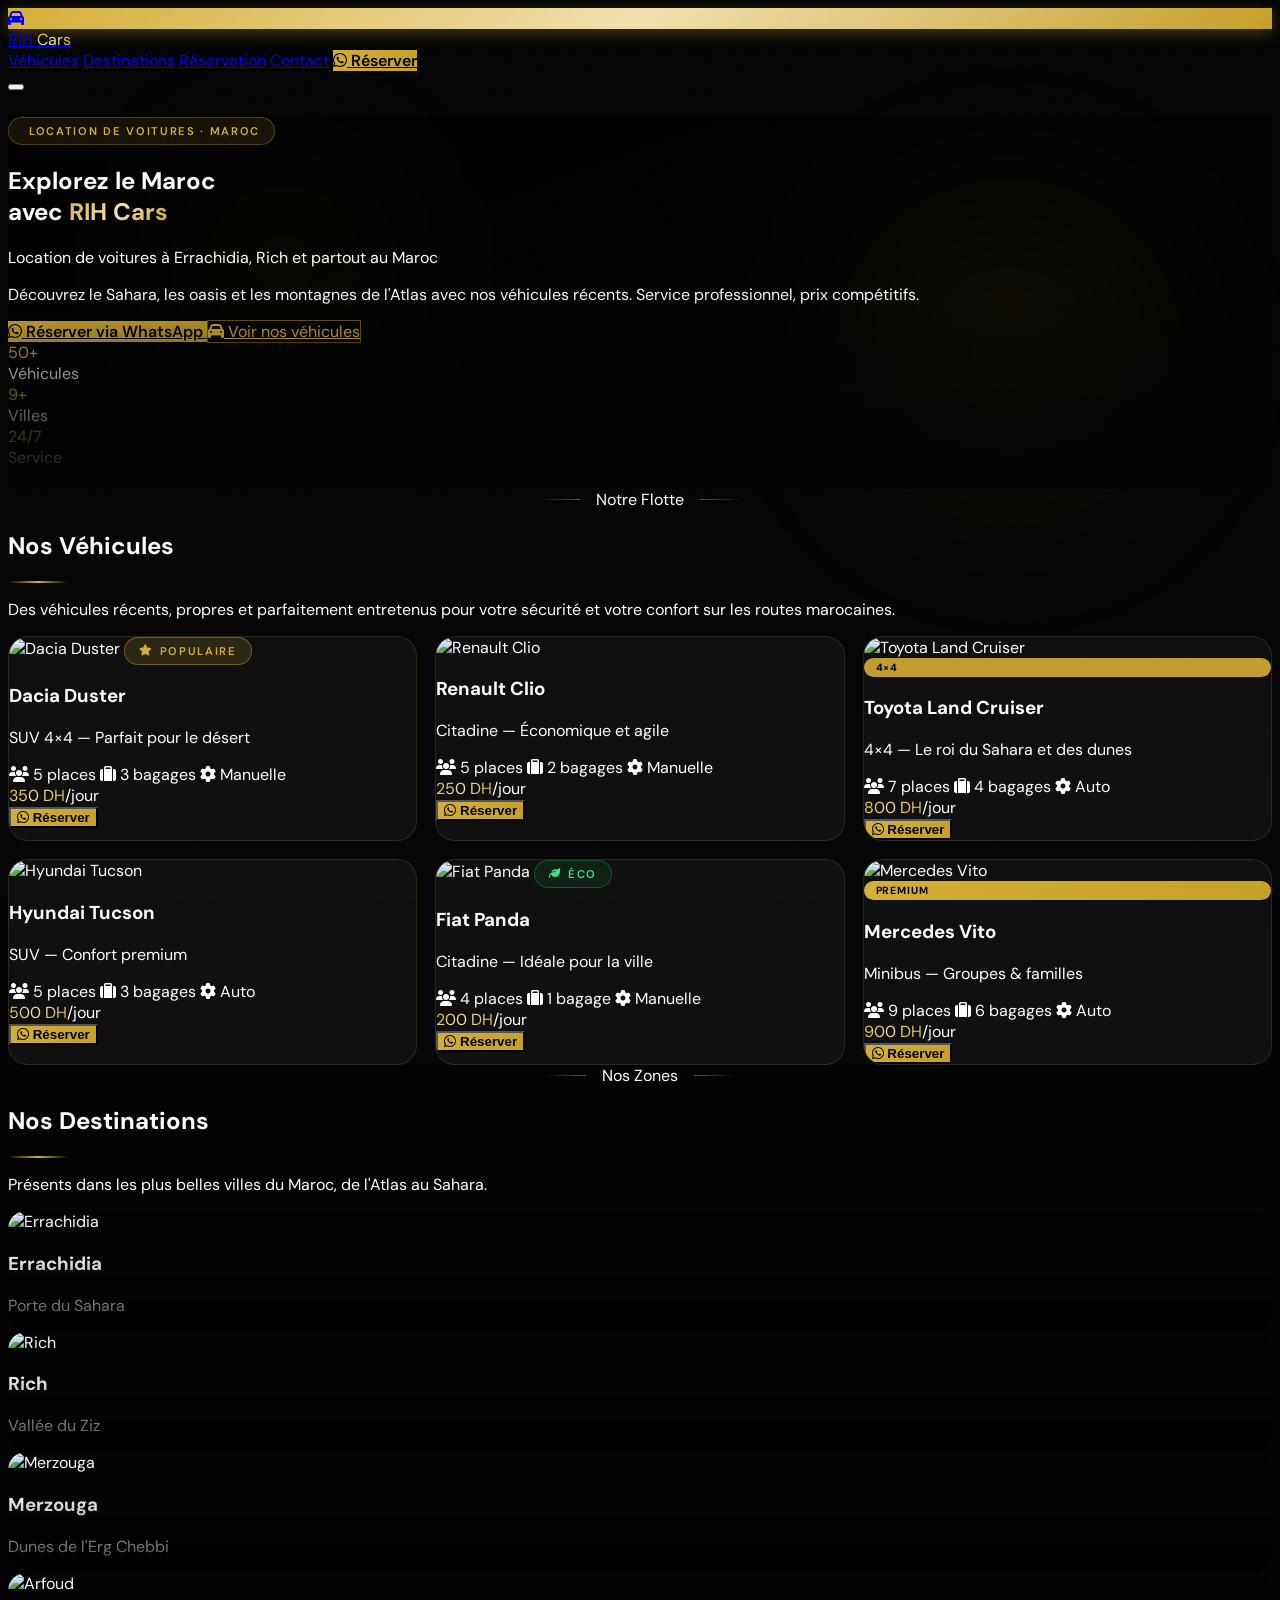
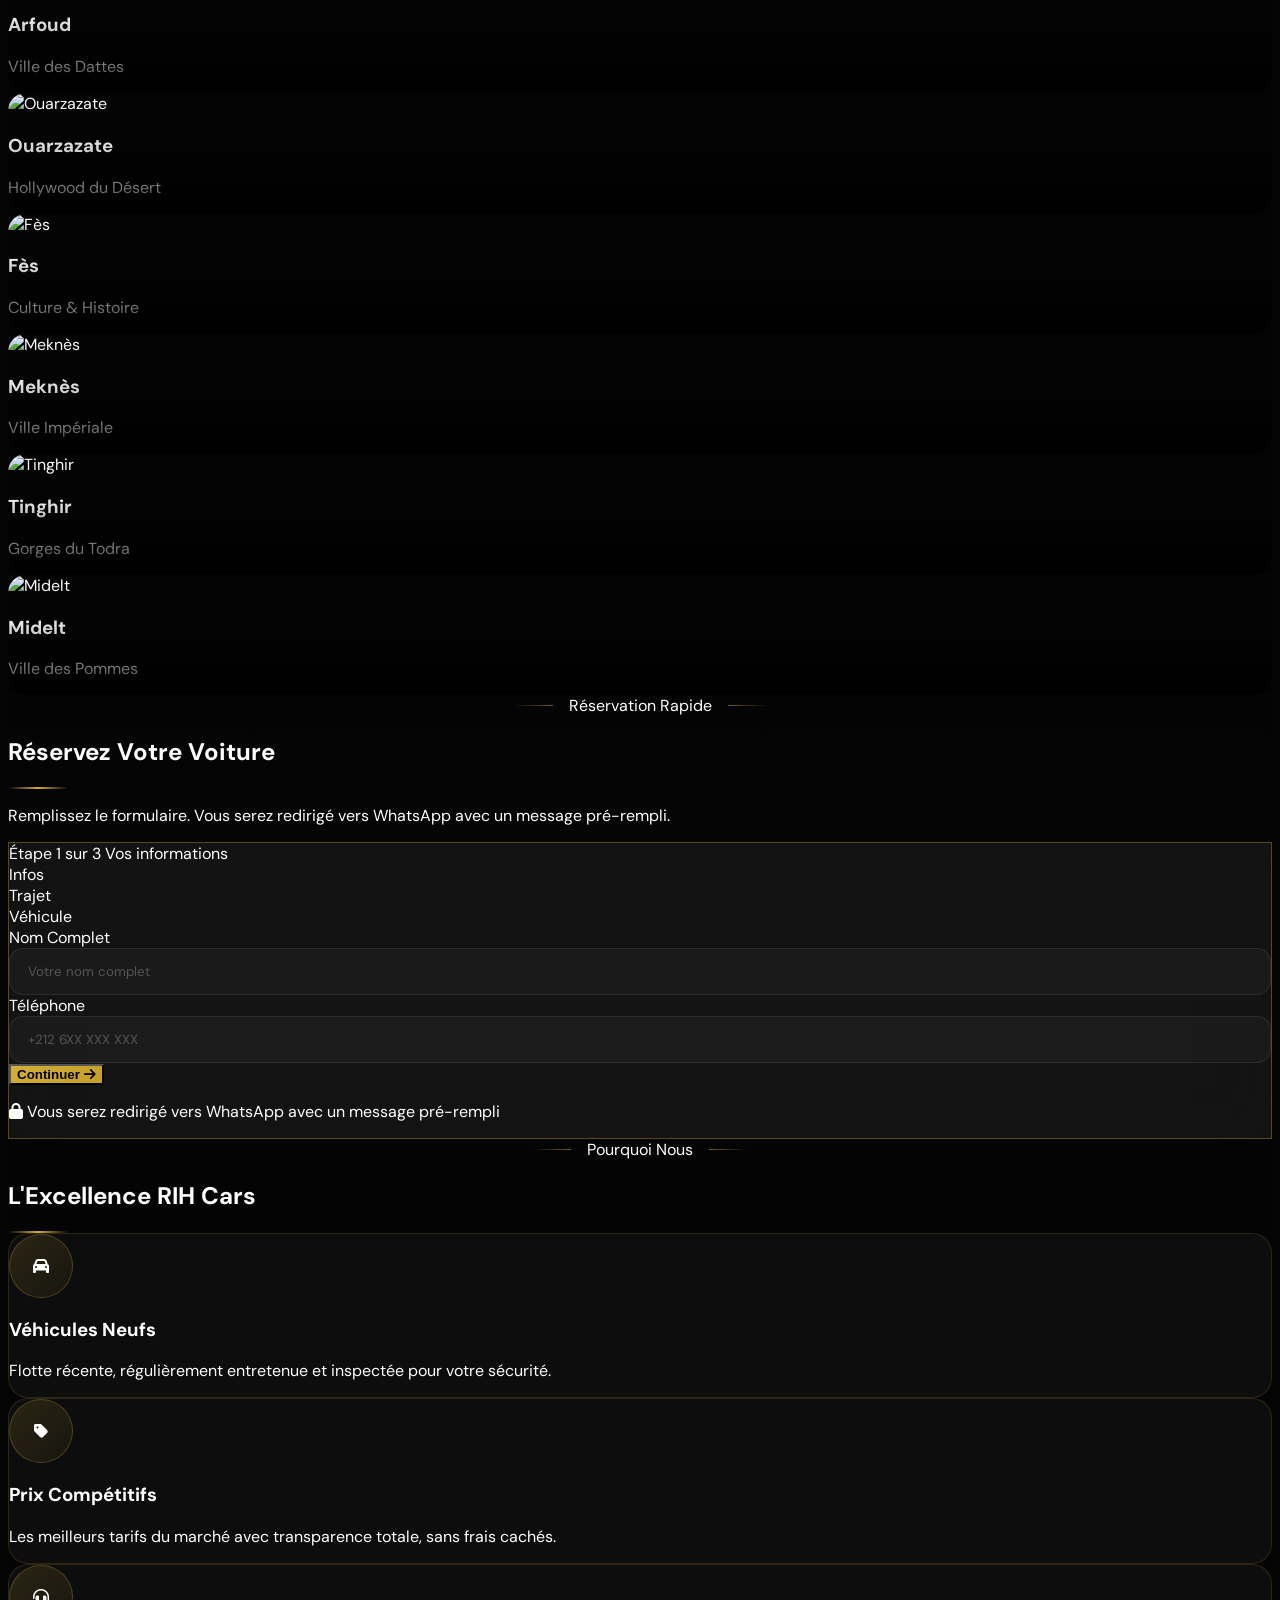
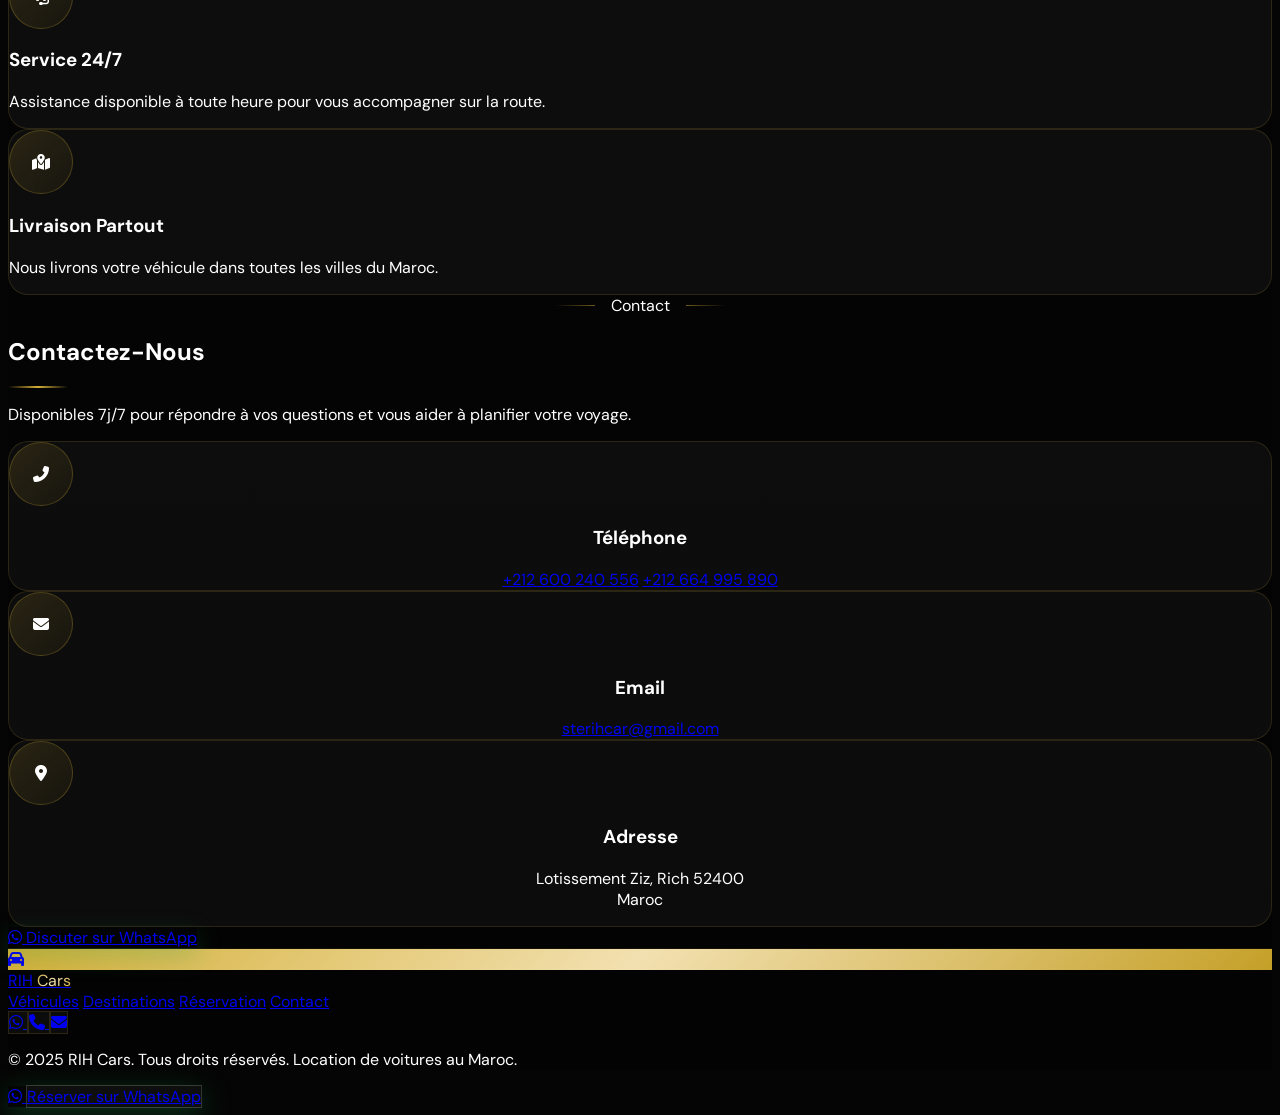
==== index.html @ 46985253 "Add files via upload" ====
<!DOCTYPE html>
<html lang="fr">
<head>
    <meta charset="UTF-8">
    <meta name="viewport" content="width=device-width, initial-scale=1.0">
    <title>RIH Cars — Location de Voitures au Maroc</title>
    <meta name="description" content="Location de voitures à Errachidia, Rich et partout au Maroc. RIH Cars vous propose des véhicules de qualité pour explorer le Maroc.">
    <script src="https://cdn.tailwindcss.com"></script>
    <link rel="preconnect" href="https://fonts.googleapis.com">
    <link rel="preconnect" href="https://fonts.gstatic.com" crossorigin>
    <link href="https://fonts.googleapis.com/css2?family=Cormorant+Garamond:ital,wght@0,400;0,500;0,600;0,700;1,400&family=DM+Sans:wght@300;400;500;600&display=swap" rel="stylesheet">
    <link rel="stylesheet" href="https://cdnjs.cloudflare.com/ajax/libs/font-awesome/6.5.1/css/all.min.css">
    <script>
        tailwind.config = {
            theme: {
                extend: {
                    colors: {
                        gold: {
                            50: '#fdf9f0', 100: '#f9f0d8', 200: '#f2e0b0',
                            300: '#e8cc80', 400: '#d4af37', 500: '#c5a028',
                            600: '#a6821f', 700: '#85631a', 800: '#6e4f1a', 900: '#5c4119',
                        }
                    },
                    fontFamily: {
                        serif: ['Cormorant Garamond', 'serif'],
                        sans: ['DM Sans', 'sans-serif'],
                    }
                }
            }
        }
    </script>
    <style>
        :root {
            --gold: #d4af37;
            --gold-light: #f2e0b0;
            --gold-dark: #a6821f;
            --surface-glass: rgba(255,255,255,0.04);
            --surface-glass-hover: rgba(255,255,255,0.07);
            --border-glass: rgba(212,175,55,0.15);
            --border-glass-strong: rgba(212,175,55,0.35);
        }

        * { box-sizing: border-box; }
        html { scroll-behavior: smooth; }
        body { font-family: 'DM Sans', sans-serif; background: #050505; color: white; overflow-x: hidden; }

        /* ── SCROLLBAR ── */
        ::-webkit-scrollbar { width: 6px; }
        ::-webkit-scrollbar-track { background: #080808; }
        ::-webkit-scrollbar-thumb { background: linear-gradient(var(--gold), var(--gold-dark)); border-radius: 3px; }

        /* ── NOISE TEXTURE ── */
        body::before {
            content: '';
            position: fixed;
            inset: 0;
            background-image: url("data:image/svg+xml,%3Csvg viewBox='0 0 200 200' xmlns='http://www.w3.org/2000/svg'%3E%3Cfilter id='noise'%3E%3CfeTurbulence type='fractalNoise' baseFrequency='0.85' numOctaves='4' stitchTiles='stitch'/%3E%3C/filter%3E%3Crect width='100%25' height='100%25' filter='url(%23noise)' opacity='0.035'/%3E%3C/svg%3E");
            background-size: 200px 200px;
            pointer-events: none;
            z-index: 0;
            opacity: 0.4;
        }

        /* ── GLASSMORPHISM ── */
        .glass {
            background: var(--surface-glass);
            backdrop-filter: blur(20px);
            -webkit-backdrop-filter: blur(20px);
            border: 1px solid var(--border-glass);
        }
        .glass-strong {
            background: rgba(255,255,255,0.06);
            backdrop-filter: blur(30px);
            -webkit-backdrop-filter: blur(30px);
            border: 1px solid var(--border-glass-strong);
        }

        /* ── GOLD UTILS ── */
        .gold-gradient { background: linear-gradient(135deg, #d4af37 0%, #f2e0b0 50%, #c5a028 100%); }
        .gold-text {
            background: linear-gradient(135deg, #d4af37 0%, #f2e0b0 50%, #c5a028 100%);
            -webkit-background-clip: text; -webkit-text-fill-color: transparent; background-clip: text;
        }
        .divider-gold { height: 2px; width: 60px; background: linear-gradient(90deg, transparent, #d4af37, transparent); border-radius: 2px; }

        /* ── NAVBAR ── */
        #navbar { transition: all 0.4s ease; }
        #navbar.scrolled {
            background: rgba(5,5,5,0.92);
            backdrop-filter: blur(24px);
            -webkit-backdrop-filter: blur(24px);
            border-bottom: 1px solid var(--border-glass);
            box-shadow: 0 8px 32px rgba(0,0,0,0.4);
        }

        /* ── HERO ── */
        .hero-bg {
            background: linear-gradient(160deg, rgba(0,0,0,0.85) 0%, rgba(0,0,0,0.5) 60%, rgba(0,0,0,0.75) 100%),
                        url('https://images.unsplash.com/photo-1542401886-65d6c61db217?w=1920&q=80') center/cover no-repeat;
            position: relative;
        }
        .hero-bg::after {
            content: '';
            position: absolute;
            bottom: 0; left: 0; right: 0;
            height: 200px;
            background: linear-gradient(to top, #050505, transparent);
        }

        /* Animated gold orb */
        .orb {
            position: absolute;
            border-radius: 50%;
            filter: blur(80px);
            pointer-events: none;
            animation: orbFloat 8s ease-in-out infinite;
        }
        .orb-1 { width: 400px; height: 400px; background: radial-gradient(circle, rgba(212,175,55,0.12) 0%, transparent 70%); top: 10%; right: 5%; }
        .orb-2 { width: 300px; height: 300px; background: radial-gradient(circle, rgba(212,175,55,0.07) 0%, transparent 70%); bottom: 20%; left: 10%; animation-delay: -4s; }
        @keyframes orbFloat {
            0%,100% { transform: translateY(0) scale(1); }
            50% { transform: translateY(-30px) scale(1.05); }
        }

        /* ── BADGE PILL ── */
        .badge {
            display: inline-flex; align-items: center; gap: 6px;
            background: rgba(212,175,55,0.1);
            border: 1px solid rgba(212,175,55,0.3);
            color: #d4af37;
            padding: 6px 14px; border-radius: 100px;
            font-size: 0.7rem; font-weight: 600; letter-spacing: 0.15em; text-transform: uppercase;
        }

        /* ── COUNTER ── */
        .stat-number { font-variant-numeric: tabular-nums; }

        /* ── VEHICLE CARDS ── */
        .vehicle-card {
            background: var(--surface-glass);
            border: 1px solid var(--border-glass);
            border-radius: 20px;
            overflow: hidden;
            transition: all 0.45s cubic-bezier(0.34, 1.56, 0.64, 1);
            cursor: pointer;
            position: relative;
        }
        .vehicle-card::before {
            content: '';
            position: absolute; inset: 0;
            background: linear-gradient(135deg, rgba(212,175,55,0.06) 0%, transparent 60%);
            opacity: 0;
            transition: opacity 0.4s ease;
            z-index: 1;
            pointer-events: none;
        }
        .vehicle-card:hover { transform: translateY(-10px) scale(1.01); border-color: rgba(212,175,55,0.4); box-shadow: 0 30px 60px rgba(0,0,0,0.5), 0 0 0 1px rgba(212,175,55,0.1), inset 0 1px 0 rgba(255,255,255,0.06); }
        .vehicle-card:hover::before { opacity: 1; }
        .vehicle-card:hover .card-img { transform: scale(1.08); }

        .card-img { transition: transform 0.6s cubic-bezier(0.4, 0, 0.2, 1); width: 100%; height: 100%; object-fit: cover; }

        /* Image overlay info */
        .card-overlay {
            position: absolute; inset: 0;
            background: linear-gradient(to top, rgba(0,0,0,0.9) 0%, rgba(0,0,0,0.3) 50%, transparent 100%);
            opacity: 0;
            transition: opacity 0.4s ease;
            display: flex; align-items: flex-end; padding: 20px;
        }
        .vehicle-card:hover .card-overlay { opacity: 1; }

        /* ── BTN GOLD ── */
        .btn-gold {
            background: linear-gradient(135deg, #d4af37 0%, #c5a028 100%);
            color: black; font-weight: 600;
            transition: all 0.3s cubic-bezier(0.34, 1.56, 0.64, 1);
            position: relative; overflow: hidden;
        }
        .btn-gold::after {
            content: '';
            position: absolute; inset: 0;
            background: linear-gradient(135deg, rgba(255,255,255,0.3) 0%, transparent 50%);
            opacity: 0; transition: opacity 0.3s ease;
        }
        .btn-gold:hover { transform: translateY(-2px); box-shadow: 0 12px 30px rgba(212,175,55,0.35); }
        .btn-gold:hover::after { opacity: 1; }
        .btn-gold:active { transform: translateY(0) scale(0.98); }

        .btn-outline {
            border: 1.5px solid rgba(212,175,55,0.5);
            color: #d4af37;
            transition: all 0.3s ease;
            position: relative; overflow: hidden;
        }
        .btn-outline::before {
            content: ''; position: absolute; inset: 0;
            background: linear-gradient(135deg, rgba(212,175,55,0.1), transparent);
            opacity: 0; transition: opacity 0.3s ease;
        }
        .btn-outline:hover { border-color: #d4af37; color: white; box-shadow: 0 0 20px rgba(212,175,55,0.15); }
        .btn-outline:hover::before { opacity: 1; }

        /* ── LOCATIONS ── */
        .location-card { position: relative; overflow: hidden; border-radius: 18px; cursor: pointer; }
        .location-card img { transition: transform 0.6s ease; width: 100%; height: 100%; object-fit: cover; }
        .location-card:hover img { transform: scale(1.12); }
        .location-overlay {
            position: absolute; inset: 0;
            background: linear-gradient(to top, rgba(0,0,0,0.8) 0%, rgba(0,0,0,0.1) 60%, transparent 100%);
            transition: all 0.4s ease;
        }
        .location-card:hover .location-overlay {
            background: linear-gradient(to top, rgba(0,0,0,0.85) 0%, rgba(0,0,0,0.3) 60%, rgba(212,175,55,0.05) 100%);
        }
        .location-badge {
            position: absolute; top: 12px; right: 12px;
            background: rgba(5,5,5,0.7); backdrop-filter: blur(10px);
            border: 1px solid rgba(212,175,55,0.3);
            border-radius: 100px; padding: 4px 12px;
            font-size: 0.7rem; color: #d4af37; font-weight: 600; letter-spacing: 0.08em;
            opacity: 0; transform: translateY(-5px); transition: all 0.35s ease;
        }
        .location-card:hover .location-badge { opacity: 1; transform: translateY(0); }

        /* ── FORM INPUTS ── */
        .input-field {
            background: rgba(255,255,255,0.03);
            border: 1.5px solid rgba(255,255,255,0.08);
            border-radius: 14px;
            color: white;
            padding: 14px 18px;
            width: 100%;
            transition: all 0.3s ease;
            font-family: 'DM Sans', sans-serif;
        }
        .input-field::placeholder { color: rgba(255,255,255,0.25); }
        .input-field:focus {
            outline: none;
            border-color: rgba(212,175,55,0.6);
            background: rgba(212,175,55,0.04);
            box-shadow: 0 0 0 4px rgba(212,175,55,0.08), inset 0 1px 0 rgba(255,255,255,0.04);
        }
        .input-field:valid:not(:placeholder-shown) { border-color: rgba(212,175,55,0.3); }

        /* ── STEP FORM ── */
        .step { display: none; }
        .step.active { display: block; animation: stepIn 0.4s ease; }
        @keyframes stepIn { from { opacity: 0; transform: translateX(20px); } to { opacity: 1; transform: translateX(0); } }

        .step-dot { width: 10px; height: 10px; border-radius: 50%; background: rgba(255,255,255,0.15); transition: all 0.4s ease; }
        .step-dot.active { background: #d4af37; box-shadow: 0 0 12px rgba(212,175,55,0.5); transform: scale(1.3); }
        .step-dot.done { background: rgba(212,175,55,0.5); }

        .progress-bar-fill { background: linear-gradient(90deg, #d4af37, #f2e0b0); transition: width 0.5s cubic-bezier(0.4, 0, 0.2, 1); }

        /* ── WHY US CARDS ── */
        .why-card {
            background: var(--surface-glass);
            border: 1px solid var(--border-glass);
            border-radius: 20px;
            transition: all 0.4s ease;
            position: relative; overflow: hidden;
        }
        .why-card::before {
            content: '';
            position: absolute; top: 0; left: 0; right: 0; height: 1px;
            background: linear-gradient(90deg, transparent, rgba(212,175,55,0.4), transparent);
            opacity: 0; transition: opacity 0.4s ease;
        }
        .why-card:hover { border-color: rgba(212,175,55,0.3); transform: translateY(-5px); box-shadow: 0 20px 40px rgba(0,0,0,0.3); }
        .why-card:hover::before { opacity: 1; }

        .icon-ring {
            width: 64px; height: 64px; border-radius: 50%;
            background: linear-gradient(135deg, rgba(212,175,55,0.15), rgba(212,175,55,0.05));
            border: 1px solid rgba(212,175,55,0.25);
            display: flex; align-items: center; justify-content: center;
            transition: all 0.4s ease;
        }
        .why-card:hover .icon-ring { background: linear-gradient(135deg, #d4af37, #c5a028); border-color: transparent; }
        .why-card:hover .icon-ring i { color: black; }

        /* ── CONTACT CARDS ── */
        .contact-card {
            background: var(--surface-glass);
            border: 1px solid var(--border-glass);
            border-radius: 20px;
            text-align: center;
            transition: all 0.4s cubic-bezier(0.34, 1.56, 0.64, 1);
        }
        .contact-card:hover { transform: translateY(-8px); border-color: rgba(212,175,55,0.4); box-shadow: 0 24px 48px rgba(0,0,0,0.4); }

        /* ── ANIMATIONS ── */
        .fade-up { opacity: 0; transform: translateY(40px); transition: all 0.7s cubic-bezier(0.4, 0, 0.2, 1); }
        .fade-up.visible { opacity: 1; transform: translateY(0); }
        .fade-left { opacity: 0; transform: translateX(-40px); transition: all 0.7s cubic-bezier(0.4, 0, 0.2, 1); }
        .fade-left.visible { opacity: 1; transform: translateX(0); }
        .fade-right { opacity: 0; transform: translateX(40px); transition: all 0.7s cubic-bezier(0.4, 0, 0.2, 1); }
        .fade-right.visible { opacity: 1; transform: translateX(0); }

        /* ── MOBILE MENU ── */
        #mobile-menu { transform: translateY(-10px); opacity: 0; transition: all 0.3s ease; pointer-events: none; }
        #mobile-menu.open { transform: translateY(0); opacity: 1; pointer-events: all; }

        /* ── FLOATING WA ── */
        .floating-wa { animation: float 4s ease-in-out infinite; }
        @keyframes float { 0%,100% { transform: translateY(0); } 50% { transform: translateY(-8px); } }

        /* ── TOAST ── */
        #toast {
            position: fixed; bottom: 100px; right: 24px; z-index: 200;
            background: rgba(5,5,5,0.95); backdrop-filter: blur(20px);
            border: 1px solid rgba(212,175,55,0.4); border-radius: 14px;
            padding: 16px 20px; display: flex; align-items: center; gap-12px;
            transform: translateX(120%); transition: transform 0.4s cubic-bezier(0.34,1.56,0.64,1);
            gap: 12px;
        }
        #toast.show { transform: translateX(0); }

        /* ── SECTION LABEL ── */
        .section-label {
            display: flex; align-items: center; justify-content: center; gap: 16px;
            margin-bottom: 16px;
        }
        .section-label::before, .section-label::after {
            content: ''; flex: 0 0 40px; height: 1px;
            background: linear-gradient(90deg, transparent, rgba(212,175,55,0.5));
        }
        .section-label::after { background: linear-gradient(90deg, rgba(212,175,55,0.5), transparent); }

        /* ── BENTO GRID for vehicles ── */
        .bento-grid {
            display: grid;
            grid-template-columns: repeat(3, 1fr);
            grid-template-rows: auto auto;
            gap: 18px;
        }
        .bento-featured { grid-column: span 1; grid-row: span 1; }
        @media (max-width: 1024px) { .bento-grid { grid-template-columns: repeat(2, 1fr); } }
        @media (max-width: 640px) { .bento-grid { grid-template-columns: 1fr; } }

        /* ── HOVER RIPPLE ── */
        .ripple {
            position: absolute; border-radius: 50%;
            background: rgba(212,175,55,0.2);
            transform: scale(0); animation: rippleAnim 0.6s ease-out;
            pointer-events: none;
        }
        @keyframes rippleAnim { to { transform: scale(4); opacity: 0; } }

        /* ── FOOTER ── */
        footer { background: #030303; border-top: 1px solid rgba(212,175,55,0.08); }

        select option { background: #111; color: white; }

        /* Success check animation */
        @keyframes checkDraw {
            from { stroke-dashoffset: 100; }
            to { stroke-dashoffset: 0; }
        }
        .check-animated { stroke-dasharray: 100; animation: checkDraw 0.5s ease forwards 0.2s; }
    </style>
</head>
<body>

<!-- ══════════════════ NAVBAR ══════════════════ -->
<nav id="navbar" class="fixed top-0 left-0 right-0 z-50">
    <div class="max-w-7xl mx-auto px-4 sm:px-6 lg:px-8">
        <div class="flex items-center justify-between h-20">

            <!-- Logo -->
            <a href="#" class="flex items-center gap-3 group">
                <div class="w-9 h-9 rounded-full gold-gradient flex items-center justify-center shadow-lg" style="box-shadow:0 4px 15px rgba(212,175,55,0.3)">
                    <i class="fas fa-car text-black text-sm"></i>
                </div>
                <span class="font-serif text-2xl font-bold tracking-wide">
                    RIH <span class="gold-text">Cars</span>
                </span>
            </a>

            <!-- Desktop Nav -->
            <div class="hidden md:flex items-center gap-8">
                <a href="#vehicules" class="text-gray-400 hover:text-white transition-colors text-sm font-medium tracking-wide uppercase">Véhicules</a>
                <a href="#locations" class="text-gray-400 hover:text-white transition-colors text-sm font-medium tracking-wide uppercase">Destinations</a>
                <a href="#reservation" class="text-gray-400 hover:text-white transition-colors text-sm font-medium tracking-wide uppercase">Réservation</a>
                <a href="#contact" class="text-gray-400 hover:text-white transition-colors text-sm font-medium tracking-wide uppercase">Contact</a>
                <a href="#reservation" class="btn-gold px-6 py-2.5 rounded-full text-sm tracking-wide flex items-center gap-2">
                    <i class="fab fa-whatsapp"></i> Réserver
                </a>
            </div>

            <!-- Mobile toggle -->
            <button id="mobile-menu-btn" class="md:hidden w-10 h-10 flex flex-col items-center justify-center gap-1.5" aria-label="Menu">
                <span class="hamburger-line w-6 h-0.5 bg-white transition-all duration-300 origin-center"></span>
                <span class="hamburger-line w-5 h-0.5 bg-white transition-all duration-300"></span>
                <span class="hamburger-line w-6 h-0.5 bg-white transition-all duration-300 origin-center"></span>
            </button>
        </div>
    </div>

    <!-- Mobile Menu -->
    <div id="mobile-menu" class="md:hidden glass border-t border-gold-900/20">
        <div class="px-6 py-6 space-y-1">
            <a href="#vehicules" class="block py-3 text-gray-300 hover:text-gold-400 transition-colors text-lg border-b border-white/5">Véhicules</a>
            <a href="#locations" class="block py-3 text-gray-300 hover:text-gold-400 transition-colors text-lg border-b border-white/5">Destinations</a>
            <a href="#reservation" class="block py-3 text-gray-300 hover:text-gold-400 transition-colors text-lg border-b border-white/5">Réservation</a>
            <a href="#contact" class="block py-3 text-gray-300 hover:text-gold-400 transition-colors text-lg">Contact</a>
            <a href="#reservation" class="block mt-4 btn-gold text-black text-center px-6 py-3.5 rounded-full font-semibold">
                <i class="fab fa-whatsapp mr-2"></i>Réserver Maintenant
            </a>
        </div>
    </div>
</nav>

<!-- ══════════════════ HERO ══════════════════ -->
<section class="hero-bg min-h-screen flex items-center relative overflow-hidden">
    <div class="orb orb-1"></div>
    <div class="orb orb-2"></div>

    <div class="relative z-10 max-w-7xl mx-auto px-4 sm:px-6 lg:px-8 py-36 w-full">
        <div class="max-w-3xl">
            <div class="fade-up" style="transition-delay:0.1s">
                <div class="badge mb-8">
                    <span class="w-1.5 h-1.5 rounded-full bg-gold-400 animate-pulse"></span>
                    Location de Voitures · Maroc
                </div>

                <h1 class="font-serif text-5xl sm:text-6xl lg:text-7xl font-bold leading-[1.1] mb-6">
                    Explorez le Maroc<br>avec <span class="gold-text">RIH Cars</span>
                </h1>

                <p class="text-xl text-gray-300 mb-4 font-light leading-relaxed">
                    Location de voitures à Errachidia, Rich et partout au Maroc
                </p>
                <p class="text-gray-500 mb-10 max-w-xl leading-relaxed text-sm">
                    Découvrez le Sahara, les oasis et les montagnes de l'Atlas avec nos véhicules récents. Service professionnel, prix compétitifs.
                </p>

                <div class="flex flex-col sm:flex-row gap-4">
                    <a href="#reservation" class="btn-gold px-8 py-4 rounded-full font-bold text-lg text-center inline-flex items-center justify-center gap-3">
                        <i class="fab fa-whatsapp text-xl"></i>
                        Réserver via WhatsApp
                    </a>
                    <a href="#vehicules" class="btn-outline px-8 py-4 rounded-full font-semibold text-lg text-center inline-flex items-center justify-center gap-2">
                        <i class="fas fa-car text-sm"></i>
                        Voir nos véhicules
                    </a>
                </div>
            </div>

            <!-- Stats -->
            <div class="mt-20 flex items-center gap-10 sm:gap-16 fade-up" style="transition-delay:0.35s">
                <div>
                    <div class="font-serif text-4xl font-bold gold-text stat-number" data-target="50">0</div>
                    <div class="text-gray-500 text-xs uppercase tracking-wider mt-1">Véhicules</div>
                </div>
                <div class="w-px h-10 bg-white/10"></div>
                <div>
                    <div class="font-serif text-4xl font-bold gold-text stat-number" data-target="9">0</div>
                    <div class="text-gray-500 text-xs uppercase tracking-wider mt-1">Villes</div>
                </div>
                <div class="w-px h-10 bg-white/10"></div>
                <div>
                    <div class="font-serif text-4xl font-bold gold-text">24/7</div>
                    <div class="text-gray-500 text-xs uppercase tracking-wider mt-1">Service</div>
                </div>
            </div>
        </div>
    </div>

    <!-- Scroll indicator -->
    <a href="#vehicules" class="absolute bottom-10 left-1/2 -translate-x-1/2 z-10 flex flex-col items-center gap-2 text-gray-500 hover:text-gold-400 transition-colors" style="animation: bounce 2s infinite">
        <span class="text-xs tracking-widest uppercase">Découvrir</span>
        <div class="w-px h-12 bg-gradient-to-b from-transparent via-gray-600 to-transparent"></div>
    </a>
    <style>@keyframes bounce{0%,100%{transform:translateX(-50%) translateY(0)}50%{transform:translateX(-50%) translateY(8px)}}</style>
</section>

<!-- ══════════════════ VEHICLES ══════════════════ -->
<section id="vehicules" class="py-28 relative" style="background: linear-gradient(to bottom, #050505, #070707)">
    <div class="max-w-7xl mx-auto px-4 sm:px-6 lg:px-8">

        <!-- Header -->
        <div class="text-center mb-16 fade-up">
            <div class="section-label">
                <span class="text-gold-400 uppercase tracking-[0.25em] text-xs font-semibold">Notre Flotte</span>
            </div>
            <h2 class="font-serif text-4xl sm:text-5xl font-bold mb-4">Nos Véhicules</h2>
            <div class="divider-gold mx-auto mb-5"></div>
            <p class="text-gray-500 max-w-2xl mx-auto text-sm leading-relaxed">Des véhicules récents, propres et parfaitement entretenus pour votre sécurité et votre confort sur les routes marocaines.</p>
        </div>

        <!-- Bento Grid -->
        <div class="bento-grid">
            <!-- Car 1 - Dacia Duster -->
            <div class="vehicle-card fade-up" style="transition-delay:0.05s">
                <div class="relative h-52 overflow-hidden">
                    <img src="https://images.unsplash.com/photo-1549317661-bd32c8ce0db2?w=600&q=80" alt="Dacia Duster" class="card-img">
                    <div class="absolute top-3 left-3 badge text-xs py-1 px-3" style="background:rgba(212,175,55,0.15);border-color:rgba(212,175,55,0.4)">
                        <i class="fas fa-star text-gold-400 text-xs"></i> Populaire
                    </div>
                    <div class="card-overlay">
                        <span class="text-xs text-gray-300 flex items-center gap-2"><i class="fas fa-mountain text-gold-400"></i> Idéal désert & pistes</span>
                    </div>
                </div>
                <div class="p-6 relative z-10">
                    <h3 class="font-serif text-xl font-bold mb-1">Dacia Duster</h3>
                    <p class="text-gray-500 text-xs mb-4">SUV 4×4 — Parfait pour le désert</p>
                    <div class="flex flex-wrap gap-3 text-xs text-gray-400 mb-5">
                        <span class="flex items-center gap-1.5"><i class="fas fa-users text-gold-400"></i> 5 places</span>
                        <span class="flex items-center gap-1.5"><i class="fas fa-suitcase text-gold-400"></i> 3 bagages</span>
                        <span class="flex items-center gap-1.5"><i class="fas fa-cog text-gold-400"></i> Manuelle</span>
                    </div>
                    <div class="flex items-center justify-between">
                        <div><span class="font-serif text-2xl font-bold gold-text">350 DH</span><span class="text-gray-600 text-xs">/jour</span></div>
                        <button onclick="selectCar('Dacia Duster');addRipple(this)" class="btn-gold px-4 py-2 rounded-full text-xs font-semibold relative overflow-hidden">
                            <i class="fab fa-whatsapp mr-1"></i> Réserver
                        </button>
                    </div>
                </div>
            </div>

            <!-- Car 2 - Renault Clio -->
            <div class="vehicle-card fade-up" style="transition-delay:0.1s">
                <div class="relative h-52 overflow-hidden">
                    <img src="https://images.unsplash.com/photo-1550355291-bbee04a92027?w=600&q=80" alt="Renault Clio" class="card-img">
                    <div class="card-overlay">
                        <span class="text-xs text-gray-300 flex items-center gap-2"><i class="fas fa-city text-gold-400"></i> Économique & agile en ville</span>
                    </div>
                </div>
                <div class="p-6 relative z-10">
                    <h3 class="font-serif text-xl font-bold mb-1">Renault Clio</h3>
                    <p class="text-gray-500 text-xs mb-4">Citadine — Économique et agile</p>
                    <div class="flex flex-wrap gap-3 text-xs text-gray-400 mb-5">
                        <span class="flex items-center gap-1.5"><i class="fas fa-users text-gold-400"></i> 5 places</span>
                        <span class="flex items-center gap-1.5"><i class="fas fa-suitcase text-gold-400"></i> 2 bagages</span>
                        <span class="flex items-center gap-1.5"><i class="fas fa-cog text-gold-400"></i> Manuelle</span>
                    </div>
                    <div class="flex items-center justify-between">
                        <div><span class="font-serif text-2xl font-bold gold-text">250 DH</span><span class="text-gray-600 text-xs">/jour</span></div>
                        <button onclick="selectCar('Renault Clio');addRipple(this)" class="btn-gold px-4 py-2 rounded-full text-xs font-semibold relative overflow-hidden">
                            <i class="fab fa-whatsapp mr-1"></i> Réserver
                        </button>
                    </div>
                </div>
            </div>

            <!-- Car 3 - Toyota Land Cruiser -->
            <div class="vehicle-card fade-up" style="transition-delay:0.15s">
                <div class="relative h-52 overflow-hidden">
                    <img src="https://images.unsplash.com/photo-1533473359331-0135ef1b58bf?w=600&q=80" alt="Toyota Land Cruiser" class="card-img">
                    <div class="absolute top-3 left-3" style="background:rgba(212,175,55,0.9);border-radius:100px;padding:3px 12px;font-size:0.65rem;color:black;font-weight:700;letter-spacing:0.08em;text-transform:uppercase">4×4</div>
                    <div class="card-overlay">
                        <span class="text-xs text-gray-300 flex items-center gap-2"><i class="fas fa-crown text-gold-400"></i> Le roi du Sahara</span>
                    </div>
                </div>
                <div class="p-6 relative z-10">
                    <h3 class="font-serif text-xl font-bold mb-1">Toyota Land Cruiser</h3>
                    <p class="text-gray-500 text-xs mb-4">4×4 — Le roi du Sahara et des dunes</p>
                    <div class="flex flex-wrap gap-3 text-xs text-gray-400 mb-5">
                        <span class="flex items-center gap-1.5"><i class="fas fa-users text-gold-400"></i> 7 places</span>
                        <span class="flex items-center gap-1.5"><i class="fas fa-suitcase text-gold-400"></i> 4 bagages</span>
                        <span class="flex items-center gap-1.5"><i class="fas fa-cog text-gold-400"></i> Auto</span>
                    </div>
                    <div class="flex items-center justify-between">
                        <div><span class="font-serif text-2xl font-bold gold-text">800 DH</span><span class="text-gray-600 text-xs">/jour</span></div>
                        <button onclick="selectCar('Toyota Land Cruiser');addRipple(this)" class="btn-gold px-4 py-2 rounded-full text-xs font-semibold relative overflow-hidden">
                            <i class="fab fa-whatsapp mr-1"></i> Réserver
                        </button>
                    </div>
                </div>
            </div>

            <!-- Car 4 - Hyundai Tucson -->
            <div class="vehicle-card fade-up" style="transition-delay:0.2s">
                <div class="relative h-52 overflow-hidden">
                    <img src="https://images.unsplash.com/photo-1605559424843-9e4c228bf1c2?w=600&q=80" alt="Hyundai Tucson" class="card-img">
                    <div class="card-overlay">
                        <span class="text-xs text-gray-300 flex items-center gap-2"><i class="fas fa-road text-gold-400"></i> Confort pour longs trajets</span>
                    </div>
                </div>
                <div class="p-6 relative z-10">
                    <h3 class="font-serif text-xl font-bold mb-1">Hyundai Tucson</h3>
                    <p class="text-gray-500 text-xs mb-4">SUV — Confort premium</p>
                    <div class="flex flex-wrap gap-3 text-xs text-gray-400 mb-5">
                        <span class="flex items-center gap-1.5"><i class="fas fa-users text-gold-400"></i> 5 places</span>
                        <span class="flex items-center gap-1.5"><i class="fas fa-suitcase text-gold-400"></i> 3 bagages</span>
                        <span class="flex items-center gap-1.5"><i class="fas fa-cog text-gold-400"></i> Auto</span>
                    </div>
                    <div class="flex items-center justify-between">
                        <div><span class="font-serif text-2xl font-bold gold-text">500 DH</span><span class="text-gray-600 text-xs">/jour</span></div>
                        <button onclick="selectCar('Hyundai Tucson');addRipple(this)" class="btn-gold px-4 py-2 rounded-full text-xs font-semibold relative overflow-hidden">
                            <i class="fab fa-whatsapp mr-1"></i> Réserver
                        </button>
                    </div>
                </div>
            </div>

            <!-- Car 5 - Fiat Panda -->
            <div class="vehicle-card fade-up" style="transition-delay:0.25s">
                <div class="relative h-52 overflow-hidden">
                    <img src="https://images.unsplash.com/photo-1549399542-7e3f8b79c341?w=600&q=80" alt="Fiat Panda" class="card-img">
                    <div class="absolute top-3 left-3 badge text-xs py-1 px-3" style="background:rgba(34,197,94,0.1);border-color:rgba(34,197,94,0.3);color:#4ade80">
                        <i class="fas fa-leaf text-xs"></i> Éco
                    </div>
                    <div class="card-overlay">
                        <span class="text-xs text-gray-300 flex items-center gap-2"><i class="fas fa-gas-pump text-gold-400"></i> Le plus économique</span>
                    </div>
                </div>
                <div class="p-6 relative z-10">
                    <h3 class="font-serif text-xl font-bold mb-1">Fiat Panda</h3>
                    <p class="text-gray-500 text-xs mb-4">Citadine — Idéale pour la ville</p>
                    <div class="flex flex-wrap gap-3 text-xs text-gray-400 mb-5">
                        <span class="flex items-center gap-1.5"><i class="fas fa-users text-gold-400"></i> 4 places</span>
                        <span class="flex items-center gap-1.5"><i class="fas fa-suitcase text-gold-400"></i> 1 bagage</span>
                        <span class="flex items-center gap-1.5"><i class="fas fa-cog text-gold-400"></i> Manuelle</span>
                    </div>
                    <div class="flex items-center justify-between">
                        <div><span class="font-serif text-2xl font-bold gold-text">200 DH</span><span class="text-gray-600 text-xs">/jour</span></div>
                        <button onclick="selectCar('Fiat Panda');addRipple(this)" class="btn-gold px-4 py-2 rounded-full text-xs font-semibold relative overflow-hidden">
                            <i class="fab fa-whatsapp mr-1"></i> Réserver
                        </button>
                    </div>
                </div>
            </div>

            <!-- Car 6 - Mercedes Vito -->
            <div class="vehicle-card fade-up" style="transition-delay:0.3s">
                <div class="relative h-52 overflow-hidden">
                    <img src="https://images.unsplash.com/photo-1563720223185-11003d516935?w=600&q=80" alt="Mercedes Vito" class="card-img">
                    <div class="absolute top-3 left-3" style="background:linear-gradient(135deg,#d4af37,#c5a028);border-radius:100px;padding:3px 12px;font-size:0.65rem;color:black;font-weight:700;letter-spacing:0.08em;text-transform:uppercase">Premium</div>
                    <div class="card-overlay">
                        <span class="text-xs text-gray-300 flex items-center gap-2"><i class="fas fa-users text-gold-400"></i> Pour groupes & familles</span>
                    </div>
                </div>
                <div class="p-6 relative z-10">
                    <h3 class="font-serif text-xl font-bold mb-1">Mercedes Vito</h3>
                    <p class="text-gray-500 text-xs mb-4">Minibus — Groupes & familles</p>
                    <div class="flex flex-wrap gap-3 text-xs text-gray-400 mb-5">
                        <span class="flex items-center gap-1.5"><i class="fas fa-users text-gold-400"></i> 9 places</span>
                        <span class="flex items-center gap-1.5"><i class="fas fa-suitcase text-gold-400"></i> 6 bagages</span>
                        <span class="flex items-center gap-1.5"><i class="fas fa-cog text-gold-400"></i> Auto</span>
                    </div>
                    <div class="flex items-center justify-between">
                        <div><span class="font-serif text-2xl font-bold gold-text">900 DH</span><span class="text-gray-600 text-xs">/jour</span></div>
                        <button onclick="selectCar('Mercedes Vito');addRipple(this)" class="btn-gold px-4 py-2 rounded-full text-xs font-semibold relative overflow-hidden">
                            <i class="fab fa-whatsapp mr-1"></i> Réserver
                        </button>
                    </div>
                </div>
            </div>
        </div>
    </div>
</section>

<!-- ══════════════════ DESTINATIONS ══════════════════ -->
<section id="locations" class="py-28 relative" style="background:#040404">
    <div class="absolute top-0 left-0 right-0 h-px" style="background:linear-gradient(90deg,transparent,rgba(212,175,55,0.2),transparent)"></div>

    <div class="max-w-7xl mx-auto px-4 sm:px-6 lg:px-8">
        <div class="text-center mb-16 fade-up">
            <div class="section-label">
                <span class="text-gold-400 uppercase tracking-[0.25em] text-xs font-semibold">Nos Zones</span>
            </div>
            <h2 class="font-serif text-4xl sm:text-5xl font-bold mb-4">Nos Destinations</h2>
            <div class="divider-gold mx-auto mb-5"></div>
            <p class="text-gray-500 max-w-2xl mx-auto text-sm">Présents dans les plus belles villes du Maroc, de l'Atlas au Sahara.</p>
        </div>

        <div class="grid grid-cols-1 sm:grid-cols-2 lg:grid-cols-3 gap-5">
            <div class="location-card h-64 fade-left">
                <img src="https://images.unsplash.com/photo-1489749798305-4fea3ae63d43?w=600&q=80" alt="Errachidia">
                <div class="location-overlay"></div>
                <div class="location-badge">Réserver ici</div>
                <div class="absolute bottom-0 left-0 right-0 p-6 z-10">
                    <h3 class="font-serif text-2xl font-bold text-white">Errachidia</h3>
                    <p class="text-gray-400 text-xs mt-1">Porte du Sahara</p>
                </div>
            </div>

            <div class="location-card h-64 fade-up" style="transition-delay:0.05s">
                <img src="https://images.unsplash.com/photo-1509316785289-025f5b846b35?w=600&q=80" alt="Rich">
                <div class="location-overlay"></div>
                <div class="location-badge">Réserver ici</div>
                <div class="absolute bottom-0 left-0 right-0 p-6 z-10">
                    <h3 class="font-serif text-2xl font-bold text-white">Rich</h3>
                    <p class="text-gray-400 text-xs mt-1">Vallée du Ziz</p>
                </div>
            </div>

            <div class="location-card h-64 fade-right" style="transition-delay:0.1s">
                <img src="https://images.unsplash.com/photo-1542401886-65d6c61db217?w=600&q=80" alt="Merzouga">
                <div class="location-overlay"></div>
                <div class="location-badge">Réserver ici</div>
                <div class="absolute bottom-0 left-0 right-0 p-6 z-10">
                    <h3 class="font-serif text-2xl font-bold text-white">Merzouga</h3>
                    <p class="text-gray-400 text-xs mt-1">Dunes de l'Erg Chebbi</p>
                </div>
            </div>

            <div class="location-card h-56 fade-left" style="transition-delay:0.1s">
                <img src="https://images.unsplash.com/photo-1539020140153-e479b8c22e70?w=600&q=80" alt="Arfoud">
                <div class="location-overlay"></div>
                <div class="location-badge">Réserver ici</div>
                <div class="absolute bottom-0 left-0 right-0 p-5 z-10">
                    <h3 class="font-serif text-xl font-bold text-white">Arfoud</h3>
                    <p class="text-gray-400 text-xs mt-1">Ville des Dattes</p>
                </div>
            </div>

            <div class="location-card h-56 fade-up" style="transition-delay:0.15s">
                <img src="https://images.unsplash.com/photo-1518548419970-58e3b4079ab2?w=600&q=80" alt="Ouarzazate">
                <div class="location-overlay"></div>
                <div class="location-badge">Réserver ici</div>
                <div class="absolute bottom-0 left-0 right-0 p-5 z-10">
                    <h3 class="font-serif text-xl font-bold text-white">Ouarzazate</h3>
                    <p class="text-gray-400 text-xs mt-1">Hollywood du Désert</p>
                </div>
            </div>

            <div class="location-card h-56 fade-right" style="transition-delay:0.2s">
                <img src="https://images.unsplash.com/photo-1597212618440-806262de4f6b?w=600&q=80" alt="Fès">
                <div class="location-overlay"></div>
                <div class="location-badge">Réserver ici</div>
                <div class="absolute bottom-0 left-0 right-0 p-5 z-10">
                    <h3 class="font-serif text-xl font-bold text-white">Fès</h3>
                    <p class="text-gray-400 text-xs mt-1">Culture & Histoire</p>
                </div>
            </div>

            <div class="location-card h-52 fade-left" style="transition-delay:0.2s">
                <img src="https://images.unsplash.com/photo-1558618666-fcd25c85f82e?w=600&q=80" alt="Meknès">
                <div class="location-overlay"></div>
                <div class="location-badge">Réserver ici</div>
                <div class="absolute bottom-0 left-0 right-0 p-5 z-10">
                    <h3 class="font-serif text-xl font-bold text-white">Meknès</h3>
                    <p class="text-gray-400 text-xs mt-1">Ville Impériale</p>
                </div>
            </div>

            <div class="location-card h-52 fade-up" style="transition-delay:0.25s">
                <img src="https://images.unsplash.com/photo-1509023464722-18d996393ca8?w=600&q=80" alt="Tinghir">
                <div class="location-overlay"></div>
                <div class="location-badge">Réserver ici</div>
                <div class="absolute bottom-0 left-0 right-0 p-5 z-10">
                    <h3 class="font-serif text-xl font-bold text-white">Tinghir</h3>
                    <p class="text-gray-400 text-xs mt-1">Gorges du Todra</p>
                </div>
            </div>

            <div class="location-card h-52 fade-right" style="transition-delay:0.3s">
                <img src="https://images.unsplash.com/photo-1516483638261-f4dbaf036963?w=600&q=80" alt="Midelt">
                <div class="location-overlay"></div>
                <div class="location-badge">Réserver ici</div>
                <div class="absolute bottom-0 left-0 right-0 p-5 z-10">
                    <h3 class="font-serif text-xl font-bold text-white">Midelt</h3>
                    <p class="text-gray-400 text-xs mt-1">Ville des Pommes</p>
                </div>
            </div>
        </div>
    </div>
</section>

<!-- ══════════════════ BOOKING (MULTI-STEP) ══════════════════ -->
<section id="reservation" class="py-28 relative" style="background:linear-gradient(to bottom,#040404,#060606)">
    <div class="absolute top-0 left-0 right-0 h-px" style="background:linear-gradient(90deg,transparent,rgba(212,175,55,0.2),transparent)"></div>

    <div class="max-w-2xl mx-auto px-4 sm:px-6">
        <div class="text-center mb-12 fade-up">
            <div class="section-label">
                <span class="text-gold-400 uppercase tracking-[0.25em] text-xs font-semibold">Réservation Rapide</span>
            </div>
            <h2 class="font-serif text-4xl sm:text-5xl font-bold mb-4">Réservez Votre Voiture</h2>
            <div class="divider-gold mx-auto mb-5"></div>
            <p class="text-gray-500 max-w-xl mx-auto text-sm">Remplissez le formulaire. Vous serez redirigé vers WhatsApp avec un message pré-rempli.</p>
        </div>

        <div class="glass-strong rounded-3xl p-8 sm:p-10 fade-up" style="transition-delay:0.1s">

            <!-- Progress bar -->
            <div class="mb-8">
                <div class="flex items-center justify-between mb-3">
                    <span class="text-xs text-gray-500 uppercase tracking-wider">Étape <span id="currentStepText">1</span> sur 3</span>
                    <span class="text-xs text-gold-400 font-medium" id="stepLabel">Vos informations</span>
                </div>
                <div class="h-1.5 bg-white/5 rounded-full overflow-hidden">
                    <div class="progress-bar-fill h-full rounded-full" id="progressBar" style="width:33.33%"></div>
                </div>
                <div class="flex justify-between mt-3">
                    <div class="flex items-center gap-1.5 text-xs text-gray-500">
                        <span class="step-dot active" id="dot1"></span>
                        <span>Infos</span>
                    </div>
                    <div class="flex items-center gap-1.5 text-xs text-gray-500">
                        <span class="step-dot" id="dot2"></span>
                        <span>Trajet</span>
                    </div>
                    <div class="flex items-center gap-1.5 text-xs text-gray-500">
                        <span class="step-dot" id="dot3"></span>
                        <span>Véhicule</span>
                    </div>
                </div>
            </div>

            <form id="bookingForm" novalidate>

                <!-- Step 1 -->
                <div class="step active" id="step1">
                    <div class="space-y-5">
                        <div>
                            <label class="block text-xs font-semibold text-gray-400 uppercase tracking-wider mb-2">Nom Complet</label>
                            <input type="text" id="userName" placeholder="Votre nom complet" class="input-field" required>
                        </div>
                        <div>
                            <label class="block text-xs font-semibold text-gray-400 uppercase tracking-wider mb-2">Téléphone</label>
                            <input type="tel" id="userPhone" placeholder="+212 6XX XXX XXX" class="input-field" required>
                        </div>
                    </div>
                    <button type="button" onclick="nextStep(1)" class="btn-gold w-full mt-8 py-4 rounded-2xl font-semibold text-base flex items-center justify-center gap-2">
                        Continuer <i class="fas fa-arrow-right text-sm"></i>
                    </button>
                </div>

                <!-- Step 2 -->
                <div class="step" id="step2">
                    <div class="space-y-5">
                        <div>
                            <label class="block text-xs font-semibold text-gray-400 uppercase tracking-wider mb-2">Lieu de Prise en Charge</label>
                            <select id="pickupLocation" class="input-field" required>
                                <option value="" disabled selected>Choisir une ville</option>
                                <option>Errachidia</option><option>Rich</option><option>Arfoud</option>
                                <option>Merzouga</option><option>Midelt</option><option>Fès</option>
                                <option>Meknès</option><option>Tinghir</option><option>Ouarzazate</option>
                            </select>
                        </div>
                        <div>
                            <label class="block text-xs font-semibold text-gray-400 uppercase tracking-wider mb-2">Lieu de Retour</label>
                            <select id="dropoffLocation" class="input-field" required>
                                <option value="" disabled selected>Choisir une ville</option>
                                <option>Errachidia</option><option>Rich</option><option>Arfoud</option>
                                <option>Merzouga</option><option>Midelt</option><option>Fès</option>
                                <option>Meknès</option><option>Tinghir</option><option>Ouarzazate</option>
                            </select>
                        </div>
                        <div>
                            <label class="block text-xs font-semibold text-gray-400 uppercase tracking-wider mb-2">Date de Location</label>
                            <input type="date" id="rentalDate" class="input-field" required>
                        </div>
                    </div>
                    <div class="flex gap-3 mt-8">
                        <button type="button" onclick="prevStep(2)" class="btn-outline flex-1 py-4 rounded-2xl font-semibold text-sm flex items-center justify-center gap-2">
                            <i class="fas fa-arrow-left text-sm"></i> Retour
                        </button>
                        <button type="button" onclick="nextStep(2)" class="btn-gold flex-2 py-4 rounded-2xl font-semibold text-sm flex items-center justify-center gap-2" style="flex:2">
                            Continuer <i class="fas fa-arrow-right text-sm"></i>
                        </button>
                    </div>
                </div>

                <!-- Step 3 -->
                <div class="step" id="step3">
                    <div>
                        <label class="block text-xs font-semibold text-gray-400 uppercase tracking-wider mb-3">Véhicule Souhaité</label>
                        <div class="space-y-3" id="carOptions">
                            <!-- Dynamically styled radio buttons -->
                            <label class="car-radio-label flex items-center gap-4 p-4 rounded-xl border border-white/8 cursor-pointer transition-all hover:border-gold-400/40" style="background:rgba(255,255,255,0.02)">
                                <input type="radio" name="carSelect" value="Dacia Duster" class="hidden">
                                <div class="radio-circle w-4 h-4 rounded-full border-2 border-white/20 transition-all flex-shrink-0"></div>
                                <div class="flex-1">
                                    <div class="font-semibold text-sm">Dacia Duster</div>
                                    <div class="text-xs text-gray-500">SUV 4×4 · 5 places</div>
                                </div>
                                <div class="font-serif font-bold gold-text text-sm">350 DH/j</div>
                            </label>
                            <label class="car-radio-label flex items-center gap-4 p-4 rounded-xl border border-white/8 cursor-pointer transition-all hover:border-gold-400/40" style="background:rgba(255,255,255,0.02)">
                                <input type="radio" name="carSelect" value="Renault Clio" class="hidden">
                                <div class="radio-circle w-4 h-4 rounded-full border-2 border-white/20 transition-all flex-shrink-0"></div>
                                <div class="flex-1">
                                    <div class="font-semibold text-sm">Renault Clio</div>
                                    <div class="text-xs text-gray-500">Citadine · 5 places</div>
                                </div>
                                <div class="font-serif font-bold gold-text text-sm">250 DH/j</div>
                            </label>
                            <label class="car-radio-label flex items-center gap-4 p-4 rounded-xl border border-white/8 cursor-pointer transition-all hover:border-gold-400/40" style="background:rgba(255,255,255,0.02)">
                                <input type="radio" name="carSelect" value="Toyota Land Cruiser" class="hidden">
                                <div class="radio-circle w-4 h-4 rounded-full border-2 border-white/20 transition-all flex-shrink-0"></div>
                                <div class="flex-1">
                                    <div class="font-semibold text-sm">Toyota Land Cruiser</div>
                                    <div class="text-xs text-gray-500">4×4 · 7 places</div>
                                </div>
                                <div class="font-serif font-bold gold-text text-sm">800 DH/j</div>
                            </label>
                            <label class="car-radio-label flex items-center gap-4 p-4 rounded-xl border border-white/8 cursor-pointer transition-all hover:border-gold-400/40" style="background:rgba(255,255,255,0.02)">
                                <input type="radio" name="carSelect" value="Hyundai Tucson" class="hidden">
                                <div class="radio-circle w-4 h-4 rounded-full border-2 border-white/20 transition-all flex-shrink-0"></div>
                                <div class="flex-1">
                                    <div class="font-semibold text-sm">Hyundai Tucson</div>
                                    <div class="text-xs text-gray-500">SUV · 5 places</div>
                                </div>
                                <div class="font-serif font-bold gold-text text-sm">500 DH/j</div>
                            </label>
                            <label class="car-radio-label flex items-center gap-4 p-4 rounded-xl border border-white/8 cursor-pointer transition-all hover:border-gold-400/40" style="background:rgba(255,255,255,0.02)">
                                <input type="radio" name="carSelect" value="Fiat Panda" class="hidden">
                                <div class="radio-circle w-4 h-4 rounded-full border-2 border-white/20 transition-all flex-shrink-0"></div>
                                <div class="flex-1">
                                    <div class="font-semibold text-sm">Fiat Panda</div>
                                    <div class="text-xs text-gray-500">Citadine · 4 places</div>
                                </div>
                                <div class="font-serif font-bold gold-text text-sm">200 DH/j</div>
                            </label>
                            <label class="car-radio-label flex items-center gap-4 p-4 rounded-xl border border-white/8 cursor-pointer transition-all hover:border-gold-400/40" style="background:rgba(255,255,255,0.02)">
                                <input type="radio" name="carSelect" value="Mercedes Vito" class="hidden">
                                <div class="radio-circle w-4 h-4 rounded-full border-2 border-white/20 transition-all flex-shrink-0"></div>
                                <div class="flex-1">
                                    <div class="font-semibold text-sm">Mercedes Vito</div>
                                    <div class="text-xs text-gray-500">Minibus · 9 places</div>
                                </div>
                                <div class="font-serif font-bold gold-text text-sm">900 DH/j</div>
                            </label>
                        </div>
                    </div>
                    <div class="flex gap-3 mt-8">
                        <button type="button" onclick="prevStep(3)" class="btn-outline flex-1 py-4 rounded-2xl font-semibold text-sm flex items-center justify-center gap-2">
                            <i class="fas fa-arrow-left text-sm"></i> Retour
                        </button>
                        <button type="submit" class="btn-gold flex-2 py-4 rounded-2xl font-bold text-sm flex items-center justify-center gap-2" style="flex:2">
                            <i class="fab fa-whatsapp text-lg"></i>
                            Envoyer sur WhatsApp
                        </button>
                    </div>
                </div>
            </form>

            <p class="text-center text-gray-600 text-xs mt-6 flex items-center justify-center gap-2">
                <i class="fas fa-lock text-gold-900"></i>
                Vous serez redirigé vers WhatsApp avec un message pré-rempli
            </p>
        </div>
    </div>
</section>

<!-- ══════════════════ WHY US ══════════════════ -->
<section class="py-28 relative" style="background:#040404">
    <div class="absolute top-0 left-0 right-0 h-px" style="background:linear-gradient(90deg,transparent,rgba(212,175,55,0.15),transparent)"></div>

    <div class="max-w-7xl mx-auto px-4 sm:px-6 lg:px-8">
        <div class="text-center mb-16 fade-up">
            <div class="section-label">
                <span class="text-gold-400 uppercase tracking-[0.25em] text-xs font-semibold">Pourquoi Nous</span>
            </div>
            <h2 class="font-serif text-4xl sm:text-5xl font-bold mb-4">L'Excellence RIH Cars</h2>
            <div class="divider-gold mx-auto"></div>
        </div>

        <div class="grid grid-cols-1 sm:grid-cols-2 lg:grid-cols-4 gap-6">
            <div class="why-card p-8 text-center fade-up">
                <div class="icon-ring mx-auto mb-6">
                    <i class="fas fa-car text-gold-400 text-xl"></i>
                </div>
                <h3 class="font-serif text-lg font-bold mb-3">Véhicules Neufs</h3>
                <p class="text-gray-500 text-sm leading-relaxed">Flotte récente, régulièrement entretenue et inspectée pour votre sécurité.</p>
            </div>

            <div class="why-card p-8 text-center fade-up" style="transition-delay:0.1s">
                <div class="icon-ring mx-auto mb-6">
                    <i class="fas fa-tag text-gold-400 text-xl"></i>
                </div>
                <h3 class="font-serif text-lg font-bold mb-3">Prix Compétitifs</h3>
                <p class="text-gray-500 text-sm leading-relaxed">Les meilleurs tarifs du marché avec transparence totale, sans frais cachés.</p>
            </div>

            <div class="why-card p-8 text-center fade-up" style="transition-delay:0.2s">
                <div class="icon-ring mx-auto mb-6">
                    <i class="fas fa-headset text-gold-400 text-xl"></i>
                </div>
                <h3 class="font-serif text-lg font-bold mb-3">Service 24/7</h3>
                <p class="text-gray-500 text-sm leading-relaxed">Assistance disponible à toute heure pour vous accompagner sur la route.</p>
            </div>

            <div class="why-card p-8 text-center fade-up" style="transition-delay:0.3s">
                <div class="icon-ring mx-auto mb-6">
                    <i class="fas fa-map-marked-alt text-gold-400 text-xl"></i>
                </div>
                <h3 class="font-serif text-lg font-bold mb-3">Livraison Partout</h3>
                <p class="text-gray-500 text-sm leading-relaxed">Nous livrons votre véhicule dans toutes les villes du Maroc.</p>
            </div>
        </div>
    </div>
</section>

<!-- ══════════════════ CONTACT ══════════════════ -->
<section id="contact" class="py-28 relative" style="background:linear-gradient(to bottom,#040404,#030303)">
    <div class="absolute top-0 left-0 right-0 h-px" style="background:linear-gradient(90deg,transparent,rgba(212,175,55,0.15),transparent)"></div>

    <div class="max-w-7xl mx-auto px-4 sm:px-6 lg:px-8">
        <div class="text-center mb-16 fade-up">
            <div class="section-label">
                <span class="text-gold-400 uppercase tracking-[0.25em] text-xs font-semibold">Contact</span>
            </div>
            <h2 class="font-serif text-4xl sm:text-5xl font-bold mb-4">Contactez-Nous</h2>
            <div class="divider-gold mx-auto mb-5"></div>
            <p class="text-gray-500 max-w-xl mx-auto text-sm">Disponibles 7j/7 pour répondre à vos questions et vous aider à planifier votre voyage.</p>
        </div>

        <div class="grid grid-cols-1 md:grid-cols-3 gap-6">
            <div class="contact-card p-8 fade-left">
                <div class="icon-ring mx-auto mb-6">
                    <i class="fas fa-phone-alt text-gold-400 text-lg"></i>
                </div>
                <h3 class="font-serif text-lg font-bold mb-4 text-center">Téléphone</h3>
                <a href="tel:+212600240556" class="block text-center text-gold-400 hover:text-gold-300 text-sm mb-1.5 transition-colors">+212 600 240 556</a>
                <a href="tel:+212664995890" class="block text-center text-gold-400 hover:text-gold-300 text-sm transition-colors">+212 664 995 890</a>
            </div>

            <div class="contact-card p-8 fade-up" style="transition-delay:0.1s">
                <div class="icon-ring mx-auto mb-6">
                    <i class="fas fa-envelope text-gold-400 text-lg"></i>
                </div>
                <h3 class="font-serif text-lg font-bold mb-4 text-center">Email</h3>
                <a href="mailto:sterihcar@gmail.com" class="block text-center text-gold-400 hover:text-gold-300 text-sm transition-colors">sterihcar@gmail.com</a>
            </div>

            <div class="contact-card p-8 fade-right" style="transition-delay:0.2s">
                <div class="icon-ring mx-auto mb-6">
                    <i class="fas fa-map-marker-alt text-gold-400 text-lg"></i>
                </div>
                <h3 class="font-serif text-lg font-bold mb-4 text-center">Adresse</h3>
                <p class="text-gray-400 text-sm text-center leading-relaxed">Lotissement Ziz, Rich 52400<br>Maroc</p>
            </div>
        </div>

        <div class="mt-12 text-center fade-up">
            <a href="https://wa.me/212600240556" target="_blank"
               class="inline-flex items-center gap-3 bg-green-600 hover:bg-green-500 text-white px-8 py-4 rounded-full font-bold text-base transition-all duration-300 hover:scale-105 hover:shadow-2xl" style="box-shadow:0 8px 24px rgba(22,163,74,0.25)">
                <i class="fab fa-whatsapp text-2xl"></i>
                Discuter sur WhatsApp
            </a>
        </div>
    </div>
</section>

<!-- ══════════════════ FOOTER ══════════════════ -->
<footer class="py-12">
    <div class="max-w-7xl mx-auto px-4 sm:px-6 lg:px-8">
        <div class="flex flex-col md:flex-row items-center justify-between gap-8">
            <a href="#" class="flex items-center gap-3">
                <div class="w-9 h-9 rounded-full gold-gradient flex items-center justify-center">
                    <i class="fas fa-car text-black text-sm"></i>
                </div>
                <span class="font-serif text-2xl font-bold">RIH <span class="gold-text">Cars</span></span>
            </a>

            <div class="flex items-center gap-6">
                <a href="#vehicules" class="text-gray-600 hover:text-gold-400 transition-colors text-sm">Véhicules</a>
                <a href="#locations" class="text-gray-600 hover:text-gold-400 transition-colors text-sm">Destinations</a>
                <a href="#reservation" class="text-gray-600 hover:text-gold-400 transition-colors text-sm">Réservation</a>
                <a href="#contact" class="text-gray-600 hover:text-gold-400 transition-colors text-sm">Contact</a>
            </div>

            <div class="flex items-center gap-3">
                <a href="https://wa.me/212600240556" target="_blank"
                   class="w-10 h-10 rounded-full glass flex items-center justify-center text-green-500 hover:bg-green-600 hover:text-white transition-all duration-300">
                    <i class="fab fa-whatsapp"></i>
                </a>
                <a href="tel:+212600240556"
                   class="w-10 h-10 rounded-full glass flex items-center justify-center text-gold-400 hover:bg-gold-400 hover:text-black transition-all duration-300">
                    <i class="fas fa-phone text-sm"></i>
                </a>
                <a href="mailto:sterihcar@gmail.com"
                   class="w-10 h-10 rounded-full glass flex items-center justify-center text-gold-400 hover:bg-gold-400 hover:text-black transition-all duration-300">
                    <i class="fas fa-envelope text-sm"></i>
                </a>
            </div>
        </div>

        <div class="mt-10 pt-8 border-t" style="border-color:rgba(255,255,255,0.04)">
            <p class="text-gray-700 text-xs text-center">© 2025 RIH Cars. Tous droits réservés. Location de voitures au Maroc.</p>
        </div>
    </div>
</footer>

<!-- ══════════════════ FLOATING WA ══════════════════ -->
<a href="https://wa.me/212600240556" target="_blank"
   class="fixed bottom-6 right-6 z-50 w-14 h-14 bg-green-500 hover:bg-green-400 rounded-full flex items-center justify-center floating-wa group"
   style="box-shadow:0 8px 30px rgba(22,163,74,0.35)">
    <i class="fab fa-whatsapp text-white text-2xl"></i>
    <span class="absolute right-full mr-3 glass text-white text-xs font-semibold px-3 py-2 rounded-full whitespace-nowrap opacity-0 group-hover:opacity-100 transition-opacity duration-300 pointer-events-none" style="border-color:rgba(255,255,255,0.15)">
        Réserver sur WhatsApp
    </span>
</a>

<!-- Toast -->
<div id="toast">
    <div class="w-8 h-8 rounded-full flex items-center justify-center" style="background:linear-gradient(135deg,#d4af37,#c5a028)">
        <i class="fas fa-check text-black text-xs"></i>
    </div>
    <div>
        <div class="text-sm font-semibold text-white">Véhicule sélectionné</div>
        <div class="text-xs text-gray-400" id="toastMsg">Rendez-vous au formulaire</div>
    </div>
</div>

<script>
// ── NAVBAR SCROLL ──
const navbar = document.getElementById('navbar');
window.addEventListener('scroll', () => {
    navbar.classList.toggle('scrolled', window.scrollY > 60);
}, { passive: true });

// ── MOBILE MENU ──
const menuBtn = document.getElementById('mobile-menu-btn');
const mobileMenu = document.getElementById('mobile-menu');
const lines = menuBtn.querySelectorAll('.hamburger-line');
let menuOpen = false;

menuBtn.addEventListener('click', () => {
    menuOpen = !menuOpen;
    mobileMenu.classList.toggle('open', menuOpen);
    if (menuOpen) {
        lines[0].style.transform = 'translateY(8px) rotate(45deg)';
        lines[1].style.opacity = '0';
        lines[2].style.transform = 'translateY(-8px) rotate(-45deg)';
    } else {
        lines.forEach(l => { l.style.transform = ''; l.style.opacity = ''; });
    }
});
mobileMenu.querySelectorAll('a').forEach(a => a.addEventListener('click', () => {
    menuOpen = false;
    mobileMenu.classList.remove('open');
    lines.forEach(l => { l.style.transform = ''; l.style.opacity = ''; });
}));

// ── SCROLL ANIMATIONS ──
const observer = new IntersectionObserver(entries => {
    entries.forEach(e => { if (e.isIntersecting) e.target.classList.add('visible'); });
}, { threshold: 0.1, rootMargin: '0px 0px -40px 0px' });

document.querySelectorAll('.fade-up, .fade-left, .fade-right').forEach(el => observer.observe(el));

// ── COUNTER ANIMATION ──
const counterObserver = new IntersectionObserver(entries => {
    entries.forEach(e => {
        if (!e.isIntersecting) return;
        const el = e.target;
        const target = parseInt(el.dataset.target);
        const suffix = el.dataset.suffix || '+';
        let start = 0;
        const duration = 1200;
        const step = timestamp => {
            if (!start) start = timestamp;
            const progress = Math.min((timestamp - start) / duration, 1);
            const eased = 1 - Math.pow(1 - progress, 3);
            el.textContent = Math.round(eased * target) + (progress < 1 ? '' : suffix);
            if (progress < 1) requestAnimationFrame(step);
        };
        requestAnimationFrame(step);
        counterObserver.unobserve(el);
    });
}, { threshold: 0.5 });

document.querySelectorAll('.stat-number[data-target]').forEach(el => counterObserver.observe(el));

// ── MULTI-STEP FORM ──
let currentStep = 1;

function updateProgress(step) {
    const progress = (step / 3) * 100;
    document.getElementById('progressBar').style.width = progress + '%';
    document.getElementById('currentStepText').textContent = step;
    const labels = ['Vos informations', 'Votre trajet', 'Votre véhicule'];
    document.getElementById('stepLabel').textContent = labels[step - 1];

    ['dot1','dot2','dot3'].forEach((id, i) => {
        const dot = document.getElementById(id);
        dot.classList.remove('active','done');
        if (i + 1 === step) dot.classList.add('active');
        if (i + 1 < step) dot.classList.add('done');
    });
}

function nextStep(from) {
    if (from === 1) {
        const name = document.getElementById('userName').value.trim();
        const phone = document.getElementById('userPhone').value.trim();
        if (!name || !phone) { shakeForm(); return; }
    }
    if (from === 2) {
        const pickup = document.getElementById('pickupLocation').value;
        const dropoff = document.getElementById('dropoffLocation').value;
        const date = document.getElementById('rentalDate').value;
        if (!pickup || !dropoff || !date) { shakeForm(); return; }
    }
    document.getElementById('step' + from).classList.remove('active');
    currentStep = from + 1;
    document.getElementById('step' + currentStep).classList.add('active');
    updateProgress(currentStep);
    document.getElementById('reservation').scrollIntoView({ behavior: 'smooth', block: 'center' });
}

function prevStep(from) {
    document.getElementById('step' + from).classList.remove('active');
    currentStep = from - 1;
    document.getElementById('step' + currentStep).classList.add('active');
    updateProgress(currentStep);
}

function shakeForm() {
    const form = document.querySelector('.glass-strong');
    form.style.animation = 'shake 0.4s ease';
    setTimeout(() => form.style.animation = '', 400);
}

// Shake keyframe
const style = document.createElement('style');
style.textContent = '@keyframes shake{0%,100%{transform:translateX(0)}20%,60%{transform:translateX(-6px)}40%,80%{transform:translateX(6px)}}';
document.head.appendChild(style);

// Car radio styling
document.querySelectorAll('.car-radio-label').forEach(label => {
    const input = label.querySelector('input');
    const circle = label.querySelector('.radio-circle');
    label.addEventListener('click', () => {
        document.querySelectorAll('.car-radio-label').forEach(l => {
            l.style.borderColor = 'rgba(255,255,255,0.08)';
            l.style.background = 'rgba(255,255,255,0.02)';
            l.querySelector('.radio-circle').style.borderColor = 'rgba(255,255,255,0.2)';
            l.querySelector('.radio-circle').style.background = 'transparent';
        });
        label.style.borderColor = 'rgba(212,175,55,0.5)';
        label.style.background = 'rgba(212,175,55,0.05)';
        circle.style.borderColor = '#d4af37';
        circle.style.background = '#d4af37';
        circle.style.boxShadow = '0 0 8px rgba(212,175,55,0.4)';
    });
});

// ── FORM SUBMIT ──
document.getElementById('bookingForm').addEventListener('submit', function(e) {
    e.preventDefault();
    const name = document.getElementById('userName').value.trim();
    const phone = document.getElementById('userPhone').value.trim();
    const pickup = document.getElementById('pickupLocation').value;
    const dropoff = document.getElementById('dropoffLocation').value;
    const date = document.getElementById('rentalDate').value;
    const carInput = document.querySelector('input[name="carSelect"]:checked');

    if (!carInput) { shakeForm(); return; }
    const car = carInput.value;

    const message = `Bonjour RIH Cars, je souhaite réserver un véhicule :

👤 Nom : ${name}
📞 Téléphone : ${phone}
📍 Prise en charge : ${pickup}
📍 Retour : ${dropoff}
📅 Date : ${date}
🚗 Véhicule : ${car}

Merci de confirmer la disponibilité.`;

    window.open(`https://wa.me/212600240556?text=${encodeURIComponent(message)}`, '_blank');
});

// ── DATE MIN ──
document.getElementById('rentalDate').min = new Date().toISOString().split('T')[0];

// ── SELECT CAR FROM CARD ──
function selectCar(carName) {
    document.querySelectorAll('input[name="carSelect"]').forEach(input => {
        if (input.value === carName) {
            input.checked = true;
            input.closest('.car-radio-label').click();
        }
    });

    // Navigate to step 3 if not already there
    if (currentStep < 3) {
        // Go to step 1 first if empty
        document.getElementById('reservation').scrollIntoView({ behavior: 'smooth' });
        // Show toast
        showToast(carName);
    } else {
        document.getElementById('reservation').scrollIntoView({ behavior: 'smooth' });
        showToast(carName);
    }
}

function showToast(carName) {
    const toast = document.getElementById('toast');
    document.getElementById('toastMsg').textContent = carName + ' sélectionné';
    toast.classList.add('show');
    setTimeout(() => toast.classList.remove('show'), 3500);
}

// ── RIPPLE EFFECT ──
function addRipple(btn) {
    const ripple = document.createElement('div');
    ripple.classList.add('ripple');
    const size = Math.max(btn.offsetWidth, btn.offsetHeight) * 2;
    ripple.style.width = ripple.style.height = size + 'px';
    ripple.style.left = btn.offsetWidth / 2 - size / 2 + 'px';
    ripple.style.top = btn.offsetHeight / 2 - size / 2 + 'px';
    btn.appendChild(ripple);
    setTimeout(() => ripple.remove(), 700);
}
</script>
</body>
</html>
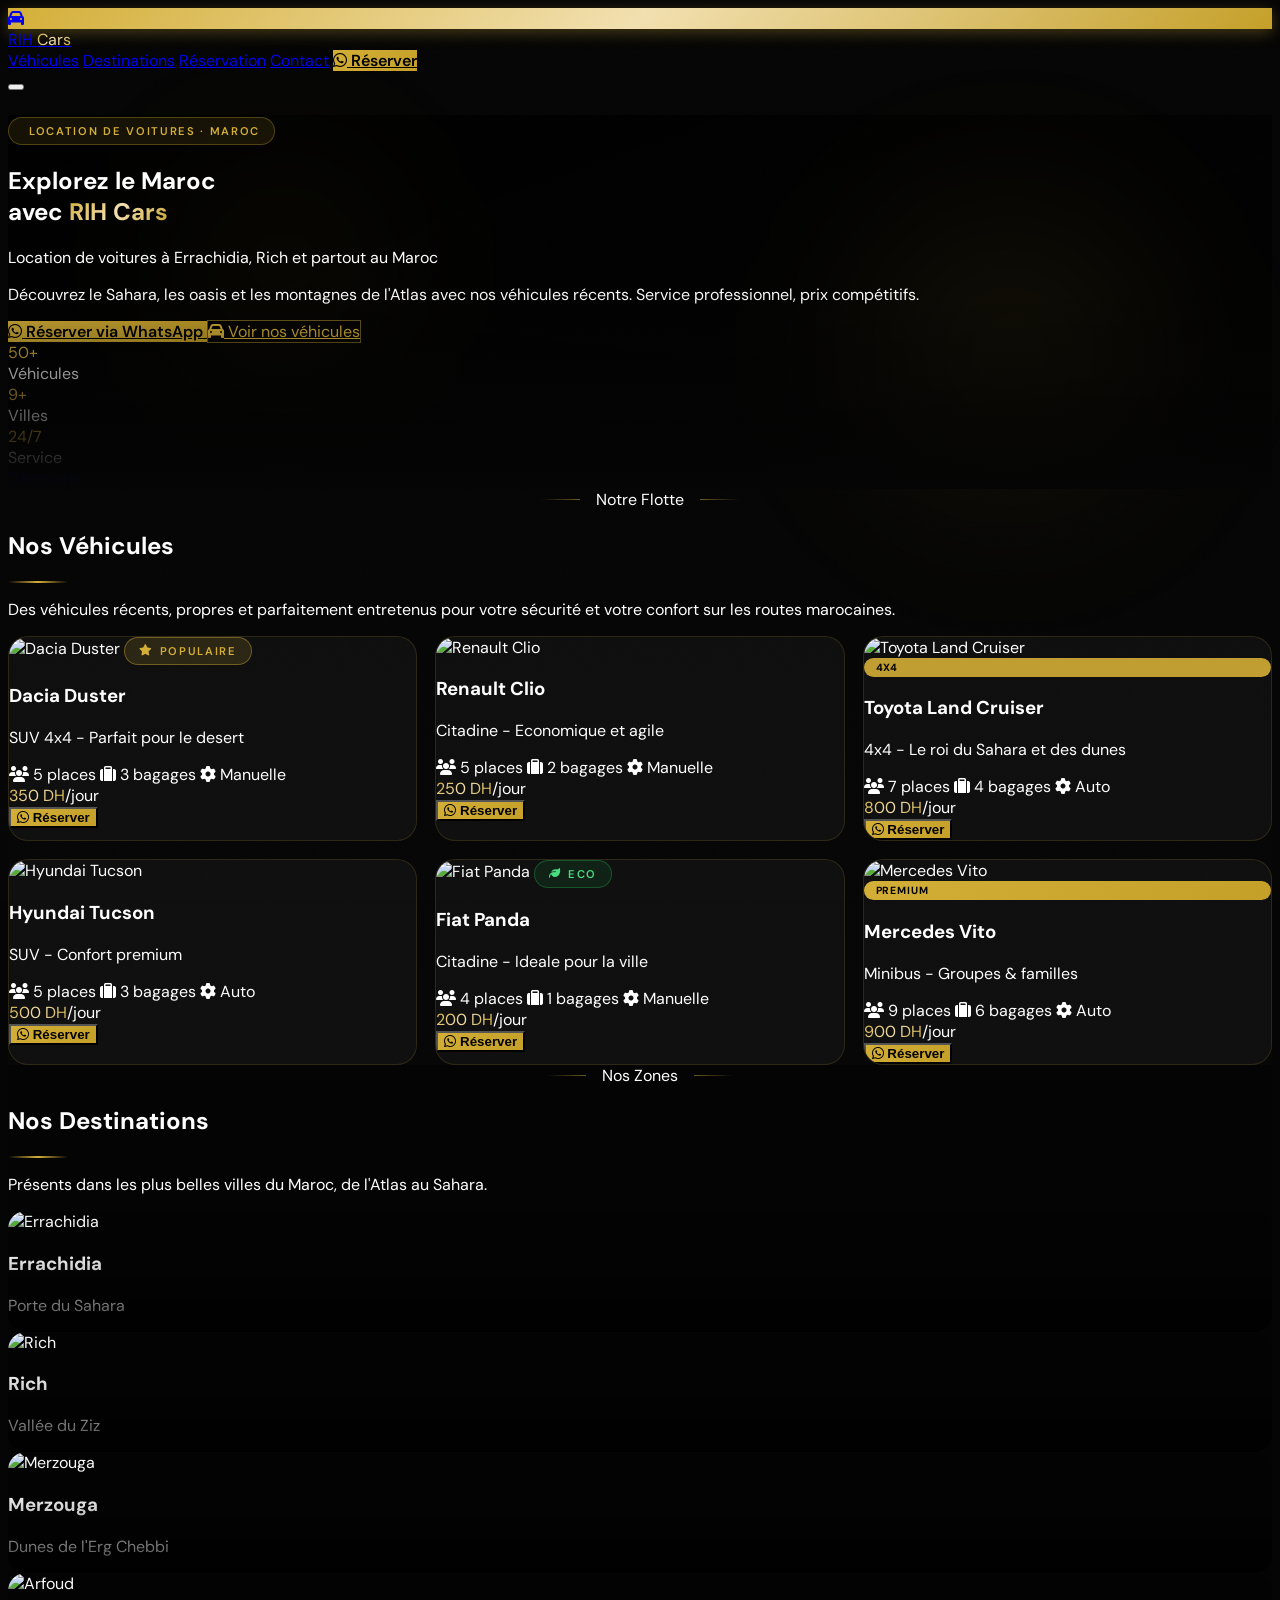
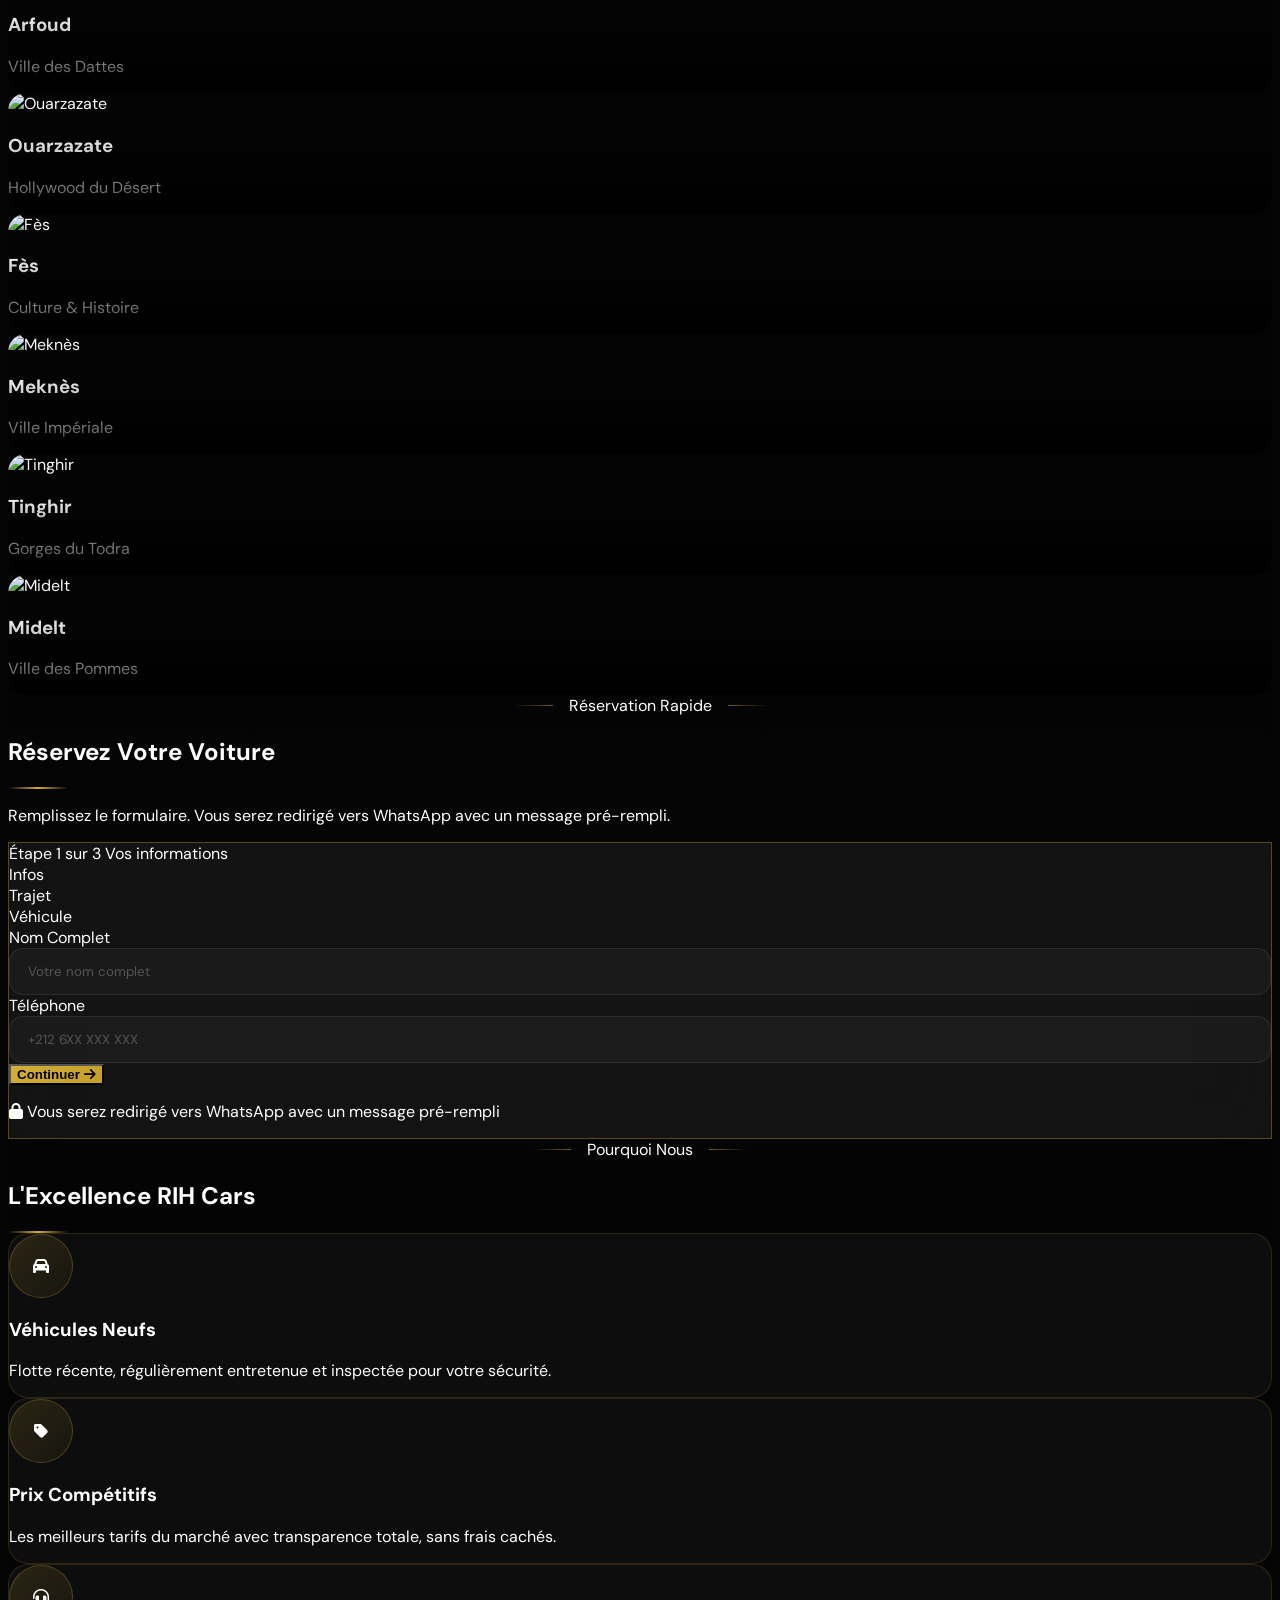
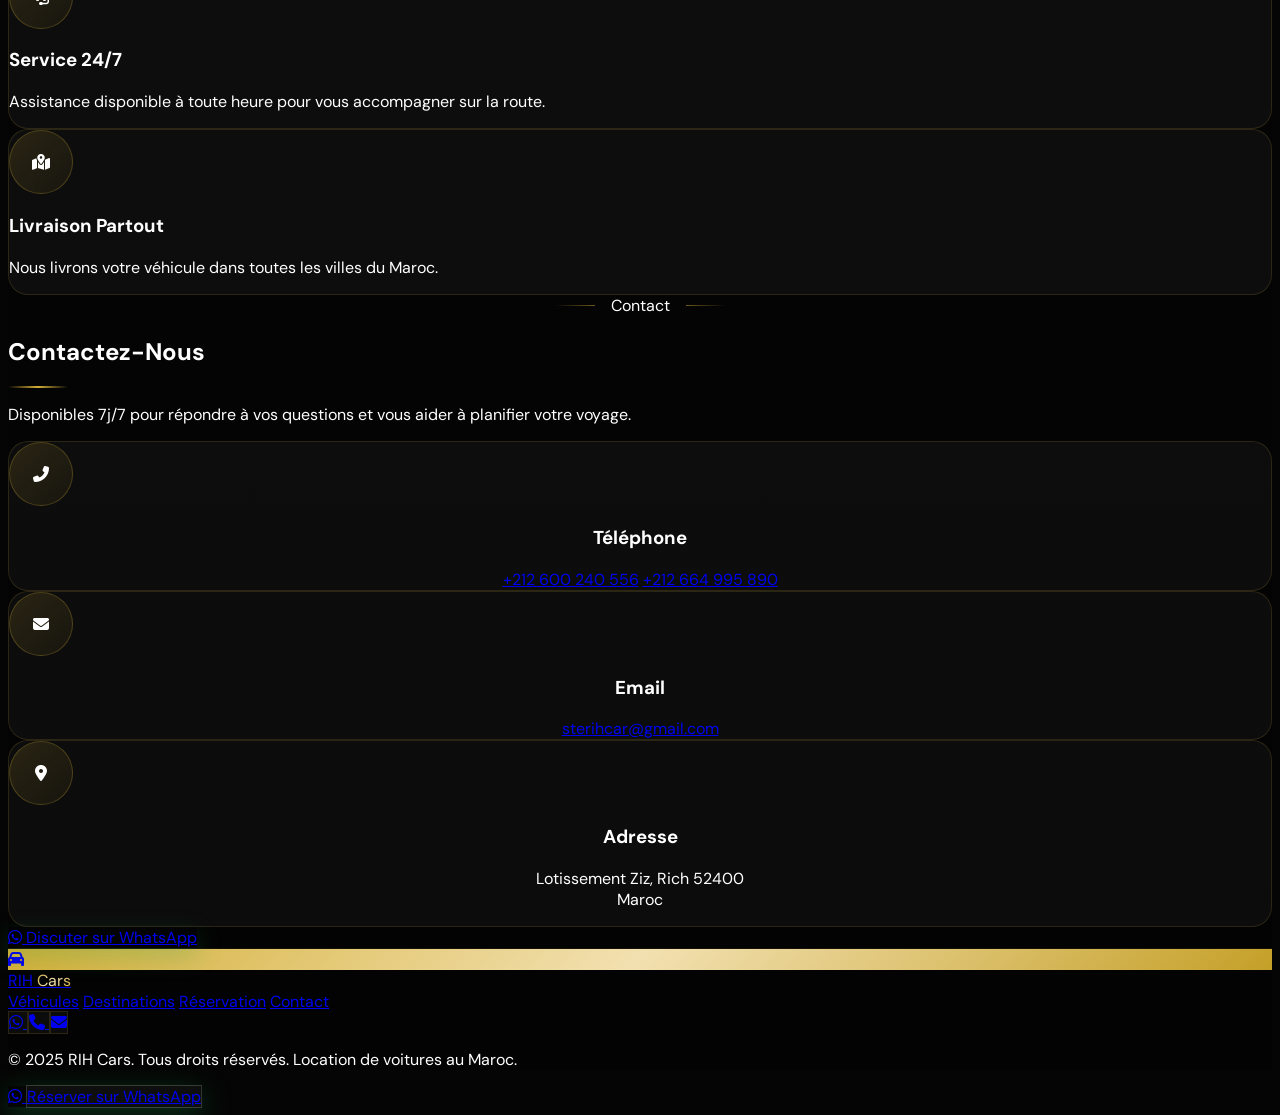
==== commit 8cc018ff: "Add files via upload" ====
--- a/index.html
+++ b/index.html
@@ -29,1281 +29,19 @@
             }
         }
     </script>
-    <style>
-        :root {
-            --gold: #d4af37;
-            --gold-light: #f2e0b0;
-            --gold-dark: #a6821f;
-            --surface-glass: rgba(255,255,255,0.04);
-            --surface-glass-hover: rgba(255,255,255,0.07);
-            --border-glass: rgba(212,175,55,0.15);
-            --border-glass-strong: rgba(212,175,55,0.35);
-        }
+        <link rel="stylesheet" href="./styles.css">
 
-        * { box-sizing: border-box; }
-        html { scroll-behavior: smooth; }
-        body { font-family: 'DM Sans', sans-serif; background: #050505; color: white; overflow-x: hidden; }
-
-        /* ── SCROLLBAR ── */
-        ::-webkit-scrollbar { width: 6px; }
-        ::-webkit-scrollbar-track { background: #080808; }
-        ::-webkit-scrollbar-thumb { background: linear-gradient(var(--gold), var(--gold-dark)); border-radius: 3px; }
-
-        /* ── NOISE TEXTURE ── */
-        body::before {
-            content: '';
-            position: fixed;
-            inset: 0;
-            background-image: url("data:image/svg+xml,%3Csvg viewBox='0 0 200 200' xmlns='http://www.w3.org/2000/svg'%3E%3Cfilter id='noise'%3E%3CfeTurbulence type='fractalNoise' baseFrequency='0.85' numOctaves='4' stitchTiles='stitch'/%3E%3C/filter%3E%3Crect width='100%25' height='100%25' filter='url(%23noise)' opacity='0.035'/%3E%3C/svg%3E");
-            background-size: 200px 200px;
-            pointer-events: none;
-            z-index: 0;
-            opacity: 0.4;
-        }
-
-        /* ── GLASSMORPHISM ── */
-        .glass {
-            background: var(--surface-glass);
-            backdrop-filter: blur(20px);
-            -webkit-backdrop-filter: blur(20px);
-            border: 1px solid var(--border-glass);
-        }
-        .glass-strong {
-            background: rgba(255,255,255,0.06);
-            backdrop-filter: blur(30px);
-            -webkit-backdrop-filter: blur(30px);
-            border: 1px solid var(--border-glass-strong);
-        }
-
-        /* ── GOLD UTILS ── */
-        .gold-gradient { background: linear-gradient(135deg, #d4af37 0%, #f2e0b0 50%, #c5a028 100%); }
-        .gold-text {
-            background: linear-gradient(135deg, #d4af37 0%, #f2e0b0 50%, #c5a028 100%);
-            -webkit-background-clip: text; -webkit-text-fill-color: transparent; background-clip: text;
-        }
-        .divider-gold { height: 2px; width: 60px; background: linear-gradient(90deg, transparent, #d4af37, transparent); border-radius: 2px; }
-
-        /* ── NAVBAR ── */
-        #navbar { transition: all 0.4s ease; }
-        #navbar.scrolled {
-            background: rgba(5,5,5,0.92);
-            backdrop-filter: blur(24px);
-            -webkit-backdrop-filter: blur(24px);
-            border-bottom: 1px solid var(--border-glass);
-            box-shadow: 0 8px 32px rgba(0,0,0,0.4);
-        }
-
-        /* ── HERO ── */
-        .hero-bg {
-            background: linear-gradient(160deg, rgba(0,0,0,0.85) 0%, rgba(0,0,0,0.5) 60%, rgba(0,0,0,0.75) 100%),
-                        url('https://images.unsplash.com/photo-1542401886-65d6c61db217?w=1920&q=80') center/cover no-repeat;
-            position: relative;
-        }
-        .hero-bg::after {
-            content: '';
-            position: absolute;
-            bottom: 0; left: 0; right: 0;
-            height: 200px;
-            background: linear-gradient(to top, #050505, transparent);
-        }
-
-        /* Animated gold orb */
-        .orb {
-            position: absolute;
-            border-radius: 50%;
-            filter: blur(80px);
-            pointer-events: none;
-            animation: orbFloat 8s ease-in-out infinite;
-        }
-        .orb-1 { width: 400px; height: 400px; background: radial-gradient(circle, rgba(212,175,55,0.12) 0%, transparent 70%); top: 10%; right: 5%; }
-        .orb-2 { width: 300px; height: 300px; background: radial-gradient(circle, rgba(212,175,55,0.07) 0%, transparent 70%); bottom: 20%; left: 10%; animation-delay: -4s; }
-        @keyframes orbFloat {
-            0%,100% { transform: translateY(0) scale(1); }
-            50% { transform: translateY(-30px) scale(1.05); }
-        }
-
-        /* ── BADGE PILL ── */
-        .badge {
-            display: inline-flex; align-items: center; gap: 6px;
-            background: rgba(212,175,55,0.1);
-            border: 1px solid rgba(212,175,55,0.3);
-            color: #d4af37;
-            padding: 6px 14px; border-radius: 100px;
-            font-size: 0.7rem; font-weight: 600; letter-spacing: 0.15em; text-transform: uppercase;
-        }
-
-        /* ── COUNTER ── */
-        .stat-number { font-variant-numeric: tabular-nums; }
-
-        /* ── VEHICLE CARDS ── */
-        .vehicle-card {
-            background: var(--surface-glass);
-            border: 1px solid var(--border-glass);
-            border-radius: 20px;
-            overflow: hidden;
-            transition: all 0.45s cubic-bezier(0.34, 1.56, 0.64, 1);
-            cursor: pointer;
-            position: relative;
-        }
-        .vehicle-card::before {
-            content: '';
-            position: absolute; inset: 0;
-            background: linear-gradient(135deg, rgba(212,175,55,0.06) 0%, transparent 60%);
-            opacity: 0;
-            transition: opacity 0.4s ease;
-            z-index: 1;
-            pointer-events: none;
-        }
-        .vehicle-card:hover { transform: translateY(-10px) scale(1.01); border-color: rgba(212,175,55,0.4); box-shadow: 0 30px 60px rgba(0,0,0,0.5), 0 0 0 1px rgba(212,175,55,0.1), inset 0 1px 0 rgba(255,255,255,0.06); }
-        .vehicle-card:hover::before { opacity: 1; }
-        .vehicle-card:hover .card-img { transform: scale(1.08); }
-
-        .card-img { transition: transform 0.6s cubic-bezier(0.4, 0, 0.2, 1); width: 100%; height: 100%; object-fit: cover; }
-
-        /* Image overlay info */
-        .card-overlay {
-            position: absolute; inset: 0;
-            background: linear-gradient(to top, rgba(0,0,0,0.9) 0%, rgba(0,0,0,0.3) 50%, transparent 100%);
-            opacity: 0;
-            transition: opacity 0.4s ease;
-            display: flex; align-items: flex-end; padding: 20px;
-        }
-        .vehicle-card:hover .card-overlay { opacity: 1; }
-
-        /* ── BTN GOLD ── */
-        .btn-gold {
-            background: linear-gradient(135deg, #d4af37 0%, #c5a028 100%);
-            color: black; font-weight: 600;
-            transition: all 0.3s cubic-bezier(0.34, 1.56, 0.64, 1);
-            position: relative; overflow: hidden;
-        }
-        .btn-gold::after {
-            content: '';
-            position: absolute; inset: 0;
-            background: linear-gradient(135deg, rgba(255,255,255,0.3) 0%, transparent 50%);
-            opacity: 0; transition: opacity 0.3s ease;
-        }
-        .btn-gold:hover { transform: translateY(-2px); box-shadow: 0 12px 30px rgba(212,175,55,0.35); }
-        .btn-gold:hover::after { opacity: 1; }
-        .btn-gold:active { transform: translateY(0) scale(0.98); }
-
-        .btn-outline {
-            border: 1.5px solid rgba(212,175,55,0.5);
-            color: #d4af37;
-            transition: all 0.3s ease;
-            position: relative; overflow: hidden;
-        }
-        .btn-outline::before {
-            content: ''; position: absolute; inset: 0;
-            background: linear-gradient(135deg, rgba(212,175,55,0.1), transparent);
-            opacity: 0; transition: opacity 0.3s ease;
-        }
-        .btn-outline:hover { border-color: #d4af37; color: white; box-shadow: 0 0 20px rgba(212,175,55,0.15); }
-        .btn-outline:hover::before { opacity: 1; }
-
-        /* ── LOCATIONS ── */
-        .location-card { position: relative; overflow: hidden; border-radius: 18px; cursor: pointer; }
-        .location-card img { transition: transform 0.6s ease; width: 100%; height: 100%; object-fit: cover; }
-        .location-card:hover img { transform: scale(1.12); }
-        .location-overlay {
-            position: absolute; inset: 0;
-            background: linear-gradient(to top, rgba(0,0,0,0.8) 0%, rgba(0,0,0,0.1) 60%, transparent 100%);
-            transition: all 0.4s ease;
-        }
-        .location-card:hover .location-overlay {
-            background: linear-gradient(to top, rgba(0,0,0,0.85) 0%, rgba(0,0,0,0.3) 60%, rgba(212,175,55,0.05) 100%);
-        }
-        .location-badge {
-            position: absolute; top: 12px; right: 12px;
-            background: rgba(5,5,5,0.7); backdrop-filter: blur(10px);
-            border: 1px solid rgba(212,175,55,0.3);
-            border-radius: 100px; padding: 4px 12px;
-            font-size: 0.7rem; color: #d4af37; font-weight: 600; letter-spacing: 0.08em;
-            opacity: 0; transform: translateY(-5px); transition: all 0.35s ease;
-        }
-        .location-card:hover .location-badge { opacity: 1; transform: translateY(0); }
-
-        /* ── FORM INPUTS ── */
-        .input-field {
-            background: rgba(255,255,255,0.03);
-            border: 1.5px solid rgba(255,255,255,0.08);
-            border-radius: 14px;
-            color: white;
-            padding: 14px 18px;
-            width: 100%;
-            transition: all 0.3s ease;
-            font-family: 'DM Sans', sans-serif;
-        }
-        .input-field::placeholder { color: rgba(255,255,255,0.25); }
-        .input-field:focus {
-            outline: none;
-            border-color: rgba(212,175,55,0.6);
-            background: rgba(212,175,55,0.04);
-            box-shadow: 0 0 0 4px rgba(212,175,55,0.08), inset 0 1px 0 rgba(255,255,255,0.04);
-        }
-        .input-field:valid:not(:placeholder-shown) { border-color: rgba(212,175,55,0.3); }
-
-        /* ── STEP FORM ── */
-        .step { display: none; }
-        .step.active { display: block; animation: stepIn 0.4s ease; }
-        @keyframes stepIn { from { opacity: 0; transform: translateX(20px); } to { opacity: 1; transform: translateX(0); } }
-
-        .step-dot { width: 10px; height: 10px; border-radius: 50%; background: rgba(255,255,255,0.15); transition: all 0.4s ease; }
-        .step-dot.active { background: #d4af37; box-shadow: 0 0 12px rgba(212,175,55,0.5); transform: scale(1.3); }
-        .step-dot.done { background: rgba(212,175,55,0.5); }
-
-        .progress-bar-fill { background: linear-gradient(90deg, #d4af37, #f2e0b0); transition: width 0.5s cubic-bezier(0.4, 0, 0.2, 1); }
-
-        /* ── WHY US CARDS ── */
-        .why-card {
-            background: var(--surface-glass);
-            border: 1px solid var(--border-glass);
-            border-radius: 20px;
-            transition: all 0.4s ease;
-            position: relative; overflow: hidden;
-        }
-        .why-card::before {
-            content: '';
-            position: absolute; top: 0; left: 0; right: 0; height: 1px;
-            background: linear-gradient(90deg, transparent, rgba(212,175,55,0.4), transparent);
-            opacity: 0; transition: opacity 0.4s ease;
-        }
-        .why-card:hover { border-color: rgba(212,175,55,0.3); transform: translateY(-5px); box-shadow: 0 20px 40px rgba(0,0,0,0.3); }
-        .why-card:hover::before { opacity: 1; }
-
-        .icon-ring {
-            width: 64px; height: 64px; border-radius: 50%;
-            background: linear-gradient(135deg, rgba(212,175,55,0.15), rgba(212,175,55,0.05));
-            border: 1px solid rgba(212,175,55,0.25);
-            display: flex; align-items: center; justify-content: center;
-            transition: all 0.4s ease;
-        }
-        .why-card:hover .icon-ring { background: linear-gradient(135deg, #d4af37, #c5a028); border-color: transparent; }
-        .why-card:hover .icon-ring i { color: black; }
-
-        /* ── CONTACT CARDS ── */
-        .contact-card {
-            background: var(--surface-glass);
-            border: 1px solid var(--border-glass);
-            border-radius: 20px;
-            text-align: center;
-            transition: all 0.4s cubic-bezier(0.34, 1.56, 0.64, 1);
-        }
-        .contact-card:hover { transform: translateY(-8px); border-color: rgba(212,175,55,0.4); box-shadow: 0 24px 48px rgba(0,0,0,0.4); }
-
-        /* ── ANIMATIONS ── */
-        .fade-up { opacity: 0; transform: translateY(40px); transition: all 0.7s cubic-bezier(0.4, 0, 0.2, 1); }
-        .fade-up.visible { opacity: 1; transform: translateY(0); }
-        .fade-left { opacity: 0; transform: translateX(-40px); transition: all 0.7s cubic-bezier(0.4, 0, 0.2, 1); }
-        .fade-left.visible { opacity: 1; transform: translateX(0); }
-        .fade-right { opacity: 0; transform: translateX(40px); transition: all 0.7s cubic-bezier(0.4, 0, 0.2, 1); }
-        .fade-right.visible { opacity: 1; transform: translateX(0); }
-
-        /* ── MOBILE MENU ── */
-        #mobile-menu { transform: translateY(-10px); opacity: 0; transition: all 0.3s ease; pointer-events: none; }
-        #mobile-menu.open { transform: translateY(0); opacity: 1; pointer-events: all; }
-
-        /* ── FLOATING WA ── */
-        .floating-wa { animation: float 4s ease-in-out infinite; }
-        @keyframes float { 0%,100% { transform: translateY(0); } 50% { transform: translateY(-8px); } }
-
-        /* ── TOAST ── */
-        #toast {
-            position: fixed; bottom: 100px; right: 24px; z-index: 200;
-            background: rgba(5,5,5,0.95); backdrop-filter: blur(20px);
-            border: 1px solid rgba(212,175,55,0.4); border-radius: 14px;
-            padding: 16px 20px; display: flex; align-items: center; gap-12px;
-            transform: translateX(120%); transition: transform 0.4s cubic-bezier(0.34,1.56,0.64,1);
-            gap: 12px;
-        }
-        #toast.show { transform: translateX(0); }
-
-        /* ── SECTION LABEL ── */
-        .section-label {
-            display: flex; align-items: center; justify-content: center; gap: 16px;
-            margin-bottom: 16px;
-        }
-        .section-label::before, .section-label::after {
-            content: ''; flex: 0 0 40px; height: 1px;
-            background: linear-gradient(90deg, transparent, rgba(212,175,55,0.5));
-        }
-        .section-label::after { background: linear-gradient(90deg, rgba(212,175,55,0.5), transparent); }
-
-        /* ── BENTO GRID for vehicles ── */
-        .bento-grid {
-            display: grid;
-            grid-template-columns: repeat(3, 1fr);
-            grid-template-rows: auto auto;
-            gap: 18px;
-        }
-        .bento-featured { grid-column: span 1; grid-row: span 1; }
-        @media (max-width: 1024px) { .bento-grid { grid-template-columns: repeat(2, 1fr); } }
-        @media (max-width: 640px) { .bento-grid { grid-template-columns: 1fr; } }
-
-        /* ── HOVER RIPPLE ── */
-        .ripple {
-            position: absolute; border-radius: 50%;
-            background: rgba(212,175,55,0.2);
-            transform: scale(0); animation: rippleAnim 0.6s ease-out;
-            pointer-events: none;
-        }
-        @keyframes rippleAnim { to { transform: scale(4); opacity: 0; } }
-
-        /* ── FOOTER ── */
-        footer { background: #030303; border-top: 1px solid rgba(212,175,55,0.08); }
-
-        select option { background: #111; color: white; }
-
-        /* Success check animation */
-        @keyframes checkDraw {
-            from { stroke-dashoffset: 100; }
-            to { stroke-dashoffset: 0; }
-        }
-        .check-animated { stroke-dasharray: 100; animation: checkDraw 0.5s ease forwards 0.2s; }
-    </style>
 </head>
 <body>
 
-<!-- ══════════════════ NAVBAR ══════════════════ -->
-<nav id="navbar" class="fixed top-0 left-0 right-0 z-50">
-    <div class="max-w-7xl mx-auto px-4 sm:px-6 lg:px-8">
-        <div class="flex items-center justify-between h-20">
+<main id="app" data-partials-root="./partials"></main>
 
-            <!-- Logo -->
-            <a href="#" class="flex items-center gap-3 group">
-                <div class="w-9 h-9 rounded-full gold-gradient flex items-center justify-center shadow-lg" style="box-shadow:0 4px 15px rgba(212,175,55,0.3)">
-                    <i class="fas fa-car text-black text-sm"></i>
-                </div>
-                <span class="font-serif text-2xl font-bold tracking-wide">
-                    RIH <span class="gold-text">Cars</span>
-                </span>
-            </a>
+<noscript>
+    <div style="padding: 24px; text-align: center; color: #fff; background: #050505; font-family: 'DM Sans', sans-serif;">
+        Activez JavaScript pour afficher le site RIH Cars.
+    </div>
+</noscript>
 
-            <!-- Desktop Nav -->
-            <div class="hidden md:flex items-center gap-8">
-                <a href="#vehicules" class="text-gray-400 hover:text-white transition-colors text-sm font-medium tracking-wide uppercase">Véhicules</a>
-                <a href="#locations" class="text-gray-400 hover:text-white transition-colors text-sm font-medium tracking-wide uppercase">Destinations</a>
-                <a href="#reservation" class="text-gray-400 hover:text-white transition-colors text-sm font-medium tracking-wide uppercase">Réservation</a>
-                <a href="#contact" class="text-gray-400 hover:text-white transition-colors text-sm font-medium tracking-wide uppercase">Contact</a>
-                <a href="#reservation" class="btn-gold px-6 py-2.5 rounded-full text-sm tracking-wide flex items-center gap-2">
-                    <i class="fab fa-whatsapp"></i> Réserver
-                </a>
-            </div>
-
-            <!-- Mobile toggle -->
-            <button id="mobile-menu-btn" class="md:hidden w-10 h-10 flex flex-col items-center justify-center gap-1.5" aria-label="Menu">
-                <span class="hamburger-line w-6 h-0.5 bg-white transition-all duration-300 origin-center"></span>
-                <span class="hamburger-line w-5 h-0.5 bg-white transition-all duration-300"></span>
-                <span class="hamburger-line w-6 h-0.5 bg-white transition-all duration-300 origin-center"></span>
-            </button>
-        </div>
-    </div>
-
-    <!-- Mobile Menu -->
-    <div id="mobile-menu" class="md:hidden glass border-t border-gold-900/20">
-        <div class="px-6 py-6 space-y-1">
-            <a href="#vehicules" class="block py-3 text-gray-300 hover:text-gold-400 transition-colors text-lg border-b border-white/5">Véhicules</a>
-            <a href="#locations" class="block py-3 text-gray-300 hover:text-gold-400 transition-colors text-lg border-b border-white/5">Destinations</a>
-            <a href="#reservation" class="block py-3 text-gray-300 hover:text-gold-400 transition-colors text-lg border-b border-white/5">Réservation</a>
-            <a href="#contact" class="block py-3 text-gray-300 hover:text-gold-400 transition-colors text-lg">Contact</a>
-            <a href="#reservation" class="block mt-4 btn-gold text-black text-center px-6 py-3.5 rounded-full font-semibold">
-                <i class="fab fa-whatsapp mr-2"></i>Réserver Maintenant
-            </a>
-        </div>
-    </div>
-</nav>
-
-<!-- ══════════════════ HERO ══════════════════ -->
-<section class="hero-bg min-h-screen flex items-center relative overflow-hidden">
-    <div class="orb orb-1"></div>
-    <div class="orb orb-2"></div>
-
-    <div class="relative z-10 max-w-7xl mx-auto px-4 sm:px-6 lg:px-8 py-36 w-full">
-        <div class="max-w-3xl">
-            <div class="fade-up" style="transition-delay:0.1s">
-                <div class="badge mb-8">
-                    <span class="w-1.5 h-1.5 rounded-full bg-gold-400 animate-pulse"></span>
-                    Location de Voitures · Maroc
-                </div>
-
-                <h1 class="font-serif text-5xl sm:text-6xl lg:text-7xl font-bold leading-[1.1] mb-6">
-                    Explorez le Maroc<br>avec <span class="gold-text">RIH Cars</span>
-                </h1>
-
-                <p class="text-xl text-gray-300 mb-4 font-light leading-relaxed">
-                    Location de voitures à Errachidia, Rich et partout au Maroc
-                </p>
-                <p class="text-gray-500 mb-10 max-w-xl leading-relaxed text-sm">
-                    Découvrez le Sahara, les oasis et les montagnes de l'Atlas avec nos véhicules récents. Service professionnel, prix compétitifs.
-                </p>
-
-                <div class="flex flex-col sm:flex-row gap-4">
-                    <a href="#reservation" class="btn-gold px-8 py-4 rounded-full font-bold text-lg text-center inline-flex items-center justify-center gap-3">
-                        <i class="fab fa-whatsapp text-xl"></i>
-                        Réserver via WhatsApp
-                    </a>
-                    <a href="#vehicules" class="btn-outline px-8 py-4 rounded-full font-semibold text-lg text-center inline-flex items-center justify-center gap-2">
-                        <i class="fas fa-car text-sm"></i>
-                        Voir nos véhicules
-                    </a>
-                </div>
-            </div>
-
-            <!-- Stats -->
-            <div class="mt-20 flex items-center gap-10 sm:gap-16 fade-up" style="transition-delay:0.35s">
-                <div>
-                    <div class="font-serif text-4xl font-bold gold-text stat-number" data-target="50">0</div>
-                    <div class="text-gray-500 text-xs uppercase tracking-wider mt-1">Véhicules</div>
-                </div>
-                <div class="w-px h-10 bg-white/10"></div>
-                <div>
-                    <div class="font-serif text-4xl font-bold gold-text stat-number" data-target="9">0</div>
-                    <div class="text-gray-500 text-xs uppercase tracking-wider mt-1">Villes</div>
-                </div>
-                <div class="w-px h-10 bg-white/10"></div>
-                <div>
-                    <div class="font-serif text-4xl font-bold gold-text">24/7</div>
-                    <div class="text-gray-500 text-xs uppercase tracking-wider mt-1">Service</div>
-                </div>
-            </div>
-        </div>
-    </div>
-
-    <!-- Scroll indicator -->
-    <a href="#vehicules" class="absolute bottom-10 left-1/2 -translate-x-1/2 z-10 flex flex-col items-center gap-2 text-gray-500 hover:text-gold-400 transition-colors" style="animation: bounce 2s infinite">
-        <span class="text-xs tracking-widest uppercase">Découvrir</span>
-        <div class="w-px h-12 bg-gradient-to-b from-transparent via-gray-600 to-transparent"></div>
-    </a>
-    <style>@keyframes bounce{0%,100%{transform:translateX(-50%) translateY(0)}50%{transform:translateX(-50%) translateY(8px)}}</style>
-</section>
-
-<!-- ══════════════════ VEHICLES ══════════════════ -->
-<section id="vehicules" class="py-28 relative" style="background: linear-gradient(to bottom, #050505, #070707)">
-    <div class="max-w-7xl mx-auto px-4 sm:px-6 lg:px-8">
-
-        <!-- Header -->
-        <div class="text-center mb-16 fade-up">
-            <div class="section-label">
-                <span class="text-gold-400 uppercase tracking-[0.25em] text-xs font-semibold">Notre Flotte</span>
-            </div>
-            <h2 class="font-serif text-4xl sm:text-5xl font-bold mb-4">Nos Véhicules</h2>
-            <div class="divider-gold mx-auto mb-5"></div>
-            <p class="text-gray-500 max-w-2xl mx-auto text-sm leading-relaxed">Des véhicules récents, propres et parfaitement entretenus pour votre sécurité et votre confort sur les routes marocaines.</p>
-        </div>
-
-        <!-- Bento Grid -->
-        <div class="bento-grid">
-            <!-- Car 1 - Dacia Duster -->
-            <div class="vehicle-card fade-up" style="transition-delay:0.05s">
-                <div class="relative h-52 overflow-hidden">
-                    <img src="https://images.unsplash.com/photo-1549317661-bd32c8ce0db2?w=600&q=80" alt="Dacia Duster" class="card-img">
-                    <div class="absolute top-3 left-3 badge text-xs py-1 px-3" style="background:rgba(212,175,55,0.15);border-color:rgba(212,175,55,0.4)">
-                        <i class="fas fa-star text-gold-400 text-xs"></i> Populaire
-                    </div>
-                    <div class="card-overlay">
-                        <span class="text-xs text-gray-300 flex items-center gap-2"><i class="fas fa-mountain text-gold-400"></i> Idéal désert & pistes</span>
-                    </div>
-                </div>
-                <div class="p-6 relative z-10">
-                    <h3 class="font-serif text-xl font-bold mb-1">Dacia Duster</h3>
-                    <p class="text-gray-500 text-xs mb-4">SUV 4×4 — Parfait pour le désert</p>
-                    <div class="flex flex-wrap gap-3 text-xs text-gray-400 mb-5">
-                        <span class="flex items-center gap-1.5"><i class="fas fa-users text-gold-400"></i> 5 places</span>
-                        <span class="flex items-center gap-1.5"><i class="fas fa-suitcase text-gold-400"></i> 3 bagages</span>
-                        <span class="flex items-center gap-1.5"><i class="fas fa-cog text-gold-400"></i> Manuelle</span>
-                    </div>
-                    <div class="flex items-center justify-between">
-                        <div><span class="font-serif text-2xl font-bold gold-text">350 DH</span><span class="text-gray-600 text-xs">/jour</span></div>
-                        <button onclick="selectCar('Dacia Duster');addRipple(this)" class="btn-gold px-4 py-2 rounded-full text-xs font-semibold relative overflow-hidden">
-                            <i class="fab fa-whatsapp mr-1"></i> Réserver
-                        </button>
-                    </div>
-                </div>
-            </div>
-
-            <!-- Car 2 - Renault Clio -->
-            <div class="vehicle-card fade-up" style="transition-delay:0.1s">
-                <div class="relative h-52 overflow-hidden">
-                    <img src="https://images.unsplash.com/photo-1550355291-bbee04a92027?w=600&q=80" alt="Renault Clio" class="card-img">
-                    <div class="card-overlay">
-                        <span class="text-xs text-gray-300 flex items-center gap-2"><i class="fas fa-city text-gold-400"></i> Économique & agile en ville</span>
-                    </div>
-                </div>
-                <div class="p-6 relative z-10">
-                    <h3 class="font-serif text-xl font-bold mb-1">Renault Clio</h3>
-                    <p class="text-gray-500 text-xs mb-4">Citadine — Économique et agile</p>
-                    <div class="flex flex-wrap gap-3 text-xs text-gray-400 mb-5">
-                        <span class="flex items-center gap-1.5"><i class="fas fa-users text-gold-400"></i> 5 places</span>
-                        <span class="flex items-center gap-1.5"><i class="fas fa-suitcase text-gold-400"></i> 2 bagages</span>
-                        <span class="flex items-center gap-1.5"><i class="fas fa-cog text-gold-400"></i> Manuelle</span>
-                    </div>
-                    <div class="flex items-center justify-between">
-                        <div><span class="font-serif text-2xl font-bold gold-text">250 DH</span><span class="text-gray-600 text-xs">/jour</span></div>
-                        <button onclick="selectCar('Renault Clio');addRipple(this)" class="btn-gold px-4 py-2 rounded-full text-xs font-semibold relative overflow-hidden">
-                            <i class="fab fa-whatsapp mr-1"></i> Réserver
-                        </button>
-                    </div>
-                </div>
-            </div>
-
-            <!-- Car 3 - Toyota Land Cruiser -->
-            <div class="vehicle-card fade-up" style="transition-delay:0.15s">
-                <div class="relative h-52 overflow-hidden">
-                    <img src="https://images.unsplash.com/photo-1533473359331-0135ef1b58bf?w=600&q=80" alt="Toyota Land Cruiser" class="card-img">
-                    <div class="absolute top-3 left-3" style="background:rgba(212,175,55,0.9);border-radius:100px;padding:3px 12px;font-size:0.65rem;color:black;font-weight:700;letter-spacing:0.08em;text-transform:uppercase">4×4</div>
-                    <div class="card-overlay">
-                        <span class="text-xs text-gray-300 flex items-center gap-2"><i class="fas fa-crown text-gold-400"></i> Le roi du Sahara</span>
-                    </div>
-                </div>
-                <div class="p-6 relative z-10">
-                    <h3 class="font-serif text-xl font-bold mb-1">Toyota Land Cruiser</h3>
-                    <p class="text-gray-500 text-xs mb-4">4×4 — Le roi du Sahara et des dunes</p>
-                    <div class="flex flex-wrap gap-3 text-xs text-gray-400 mb-5">
-                        <span class="flex items-center gap-1.5"><i class="fas fa-users text-gold-400"></i> 7 places</span>
-                        <span class="flex items-center gap-1.5"><i class="fas fa-suitcase text-gold-400"></i> 4 bagages</span>
-                        <span class="flex items-center gap-1.5"><i class="fas fa-cog text-gold-400"></i> Auto</span>
-                    </div>
-                    <div class="flex items-center justify-between">
-                        <div><span class="font-serif text-2xl font-bold gold-text">800 DH</span><span class="text-gray-600 text-xs">/jour</span></div>
-                        <button onclick="selectCar('Toyota Land Cruiser');addRipple(this)" class="btn-gold px-4 py-2 rounded-full text-xs font-semibold relative overflow-hidden">
-                            <i class="fab fa-whatsapp mr-1"></i> Réserver
-                        </button>
-                    </div>
-                </div>
-            </div>
-
-            <!-- Car 4 - Hyundai Tucson -->
-            <div class="vehicle-card fade-up" style="transition-delay:0.2s">
-                <div class="relative h-52 overflow-hidden">
-                    <img src="https://images.unsplash.com/photo-1605559424843-9e4c228bf1c2?w=600&q=80" alt="Hyundai Tucson" class="card-img">
-                    <div class="card-overlay">
-                        <span class="text-xs text-gray-300 flex items-center gap-2"><i class="fas fa-road text-gold-400"></i> Confort pour longs trajets</span>
-                    </div>
-                </div>
-                <div class="p-6 relative z-10">
-                    <h3 class="font-serif text-xl font-bold mb-1">Hyundai Tucson</h3>
-                    <p class="text-gray-500 text-xs mb-4">SUV — Confort premium</p>
-                    <div class="flex flex-wrap gap-3 text-xs text-gray-400 mb-5">
-                        <span class="flex items-center gap-1.5"><i class="fas fa-users text-gold-400"></i> 5 places</span>
-                        <span class="flex items-center gap-1.5"><i class="fas fa-suitcase text-gold-400"></i> 3 bagages</span>
-                        <span class="flex items-center gap-1.5"><i class="fas fa-cog text-gold-400"></i> Auto</span>
-                    </div>
-                    <div class="flex items-center justify-between">
-                        <div><span class="font-serif text-2xl font-bold gold-text">500 DH</span><span class="text-gray-600 text-xs">/jour</span></div>
-                        <button onclick="selectCar('Hyundai Tucson');addRipple(this)" class="btn-gold px-4 py-2 rounded-full text-xs font-semibold relative overflow-hidden">
-                            <i class="fab fa-whatsapp mr-1"></i> Réserver
-                        </button>
-                    </div>
-                </div>
-            </div>
-
-            <!-- Car 5 - Fiat Panda -->
-            <div class="vehicle-card fade-up" style="transition-delay:0.25s">
-                <div class="relative h-52 overflow-hidden">
-                    <img src="https://images.unsplash.com/photo-1549399542-7e3f8b79c341?w=600&q=80" alt="Fiat Panda" class="card-img">
-                    <div class="absolute top-3 left-3 badge text-xs py-1 px-3" style="background:rgba(34,197,94,0.1);border-color:rgba(34,197,94,0.3);color:#4ade80">
-                        <i class="fas fa-leaf text-xs"></i> Éco
-                    </div>
-                    <div class="card-overlay">
-                        <span class="text-xs text-gray-300 flex items-center gap-2"><i class="fas fa-gas-pump text-gold-400"></i> Le plus économique</span>
-                    </div>
-                </div>
-                <div class="p-6 relative z-10">
-                    <h3 class="font-serif text-xl font-bold mb-1">Fiat Panda</h3>
-                    <p class="text-gray-500 text-xs mb-4">Citadine — Idéale pour la ville</p>
-                    <div class="flex flex-wrap gap-3 text-xs text-gray-400 mb-5">
-                        <span class="flex items-center gap-1.5"><i class="fas fa-users text-gold-400"></i> 4 places</span>
-                        <span class="flex items-center gap-1.5"><i class="fas fa-suitcase text-gold-400"></i> 1 bagage</span>
-                        <span class="flex items-center gap-1.5"><i class="fas fa-cog text-gold-400"></i> Manuelle</span>
-                    </div>
-                    <div class="flex items-center justify-between">
-                        <div><span class="font-serif text-2xl font-bold gold-text">200 DH</span><span class="text-gray-600 text-xs">/jour</span></div>
-                        <button onclick="selectCar('Fiat Panda');addRipple(this)" class="btn-gold px-4 py-2 rounded-full text-xs font-semibold relative overflow-hidden">
-                            <i class="fab fa-whatsapp mr-1"></i> Réserver
-                        </button>
-                    </div>
-                </div>
-            </div>
-
-            <!-- Car 6 - Mercedes Vito -->
-            <div class="vehicle-card fade-up" style="transition-delay:0.3s">
-                <div class="relative h-52 overflow-hidden">
-                    <img src="https://images.unsplash.com/photo-1563720223185-11003d516935?w=600&q=80" alt="Mercedes Vito" class="card-img">
-                    <div class="absolute top-3 left-3" style="background:linear-gradient(135deg,#d4af37,#c5a028);border-radius:100px;padding:3px 12px;font-size:0.65rem;color:black;font-weight:700;letter-spacing:0.08em;text-transform:uppercase">Premium</div>
-                    <div class="card-overlay">
-                        <span class="text-xs text-gray-300 flex items-center gap-2"><i class="fas fa-users text-gold-400"></i> Pour groupes & familles</span>
-                    </div>
-                </div>
-                <div class="p-6 relative z-10">
-                    <h3 class="font-serif text-xl font-bold mb-1">Mercedes Vito</h3>
-                    <p class="text-gray-500 text-xs mb-4">Minibus — Groupes & familles</p>
-                    <div class="flex flex-wrap gap-3 text-xs text-gray-400 mb-5">
-                        <span class="flex items-center gap-1.5"><i class="fas fa-users text-gold-400"></i> 9 places</span>
-                        <span class="flex items-center gap-1.5"><i class="fas fa-suitcase text-gold-400"></i> 6 bagages</span>
-                        <span class="flex items-center gap-1.5"><i class="fas fa-cog text-gold-400"></i> Auto</span>
-                    </div>
-                    <div class="flex items-center justify-between">
-                        <div><span class="font-serif text-2xl font-bold gold-text">900 DH</span><span class="text-gray-600 text-xs">/jour</span></div>
-                        <button onclick="selectCar('Mercedes Vito');addRipple(this)" class="btn-gold px-4 py-2 rounded-full text-xs font-semibold relative overflow-hidden">
-                            <i class="fab fa-whatsapp mr-1"></i> Réserver
-                        </button>
-                    </div>
-                </div>
-            </div>
-        </div>
-    </div>
-</section>
-
-<!-- ══════════════════ DESTINATIONS ══════════════════ -->
-<section id="locations" class="py-28 relative" style="background:#040404">
-    <div class="absolute top-0 left-0 right-0 h-px" style="background:linear-gradient(90deg,transparent,rgba(212,175,55,0.2),transparent)"></div>
-
-    <div class="max-w-7xl mx-auto px-4 sm:px-6 lg:px-8">
-        <div class="text-center mb-16 fade-up">
-            <div class="section-label">
-                <span class="text-gold-400 uppercase tracking-[0.25em] text-xs font-semibold">Nos Zones</span>
-            </div>
-            <h2 class="font-serif text-4xl sm:text-5xl font-bold mb-4">Nos Destinations</h2>
-            <div class="divider-gold mx-auto mb-5"></div>
-            <p class="text-gray-500 max-w-2xl mx-auto text-sm">Présents dans les plus belles villes du Maroc, de l'Atlas au Sahara.</p>
-        </div>
-
-        <div class="grid grid-cols-1 sm:grid-cols-2 lg:grid-cols-3 gap-5">
-            <div class="location-card h-64 fade-left">
-                <img src="https://images.unsplash.com/photo-1489749798305-4fea3ae63d43?w=600&q=80" alt="Errachidia">
-                <div class="location-overlay"></div>
-                <div class="location-badge">Réserver ici</div>
-                <div class="absolute bottom-0 left-0 right-0 p-6 z-10">
-                    <h3 class="font-serif text-2xl font-bold text-white">Errachidia</h3>
-                    <p class="text-gray-400 text-xs mt-1">Porte du Sahara</p>
-                </div>
-            </div>
-
-            <div class="location-card h-64 fade-up" style="transition-delay:0.05s">
-                <img src="https://images.unsplash.com/photo-1509316785289-025f5b846b35?w=600&q=80" alt="Rich">
-                <div class="location-overlay"></div>
-                <div class="location-badge">Réserver ici</div>
-                <div class="absolute bottom-0 left-0 right-0 p-6 z-10">
-                    <h3 class="font-serif text-2xl font-bold text-white">Rich</h3>
-                    <p class="text-gray-400 text-xs mt-1">Vallée du Ziz</p>
-                </div>
-            </div>
-
-            <div class="location-card h-64 fade-right" style="transition-delay:0.1s">
-                <img src="https://images.unsplash.com/photo-1542401886-65d6c61db217?w=600&q=80" alt="Merzouga">
-                <div class="location-overlay"></div>
-                <div class="location-badge">Réserver ici</div>
-                <div class="absolute bottom-0 left-0 right-0 p-6 z-10">
-                    <h3 class="font-serif text-2xl font-bold text-white">Merzouga</h3>
-                    <p class="text-gray-400 text-xs mt-1">Dunes de l'Erg Chebbi</p>
-                </div>
-            </div>
-
-            <div class="location-card h-56 fade-left" style="transition-delay:0.1s">
-                <img src="https://images.unsplash.com/photo-1539020140153-e479b8c22e70?w=600&q=80" alt="Arfoud">
-                <div class="location-overlay"></div>
-                <div class="location-badge">Réserver ici</div>
-                <div class="absolute bottom-0 left-0 right-0 p-5 z-10">
-                    <h3 class="font-serif text-xl font-bold text-white">Arfoud</h3>
-                    <p class="text-gray-400 text-xs mt-1">Ville des Dattes</p>
-                </div>
-            </div>
-
-            <div class="location-card h-56 fade-up" style="transition-delay:0.15s">
-                <img src="https://images.unsplash.com/photo-1518548419970-58e3b4079ab2?w=600&q=80" alt="Ouarzazate">
-                <div class="location-overlay"></div>
-                <div class="location-badge">Réserver ici</div>
-                <div class="absolute bottom-0 left-0 right-0 p-5 z-10">
-                    <h3 class="font-serif text-xl font-bold text-white">Ouarzazate</h3>
-                    <p class="text-gray-400 text-xs mt-1">Hollywood du Désert</p>
-                </div>
-            </div>
-
-            <div class="location-card h-56 fade-right" style="transition-delay:0.2s">
-                <img src="https://images.unsplash.com/photo-1597212618440-806262de4f6b?w=600&q=80" alt="Fès">
-                <div class="location-overlay"></div>
-                <div class="location-badge">Réserver ici</div>
-                <div class="absolute bottom-0 left-0 right-0 p-5 z-10">
-                    <h3 class="font-serif text-xl font-bold text-white">Fès</h3>
-                    <p class="text-gray-400 text-xs mt-1">Culture & Histoire</p>
-                </div>
-            </div>
-
-            <div class="location-card h-52 fade-left" style="transition-delay:0.2s">
-                <img src="https://images.unsplash.com/photo-1558618666-fcd25c85f82e?w=600&q=80" alt="Meknès">
-                <div class="location-overlay"></div>
-                <div class="location-badge">Réserver ici</div>
-                <div class="absolute bottom-0 left-0 right-0 p-5 z-10">
-                    <h3 class="font-serif text-xl font-bold text-white">Meknès</h3>
-                    <p class="text-gray-400 text-xs mt-1">Ville Impériale</p>
-                </div>
-            </div>
-
-            <div class="location-card h-52 fade-up" style="transition-delay:0.25s">
-                <img src="https://images.unsplash.com/photo-1509023464722-18d996393ca8?w=600&q=80" alt="Tinghir">
-                <div class="location-overlay"></div>
-                <div class="location-badge">Réserver ici</div>
-                <div class="absolute bottom-0 left-0 right-0 p-5 z-10">
-                    <h3 class="font-serif text-xl font-bold text-white">Tinghir</h3>
-                    <p class="text-gray-400 text-xs mt-1">Gorges du Todra</p>
-                </div>
-            </div>
-
-            <div class="location-card h-52 fade-right" style="transition-delay:0.3s">
-                <img src="https://images.unsplash.com/photo-1516483638261-f4dbaf036963?w=600&q=80" alt="Midelt">
-                <div class="location-overlay"></div>
-                <div class="location-badge">Réserver ici</div>
-                <div class="absolute bottom-0 left-0 right-0 p-5 z-10">
-                    <h3 class="font-serif text-xl font-bold text-white">Midelt</h3>
-                    <p class="text-gray-400 text-xs mt-1">Ville des Pommes</p>
-                </div>
-            </div>
-        </div>
-    </div>
-</section>
-
-<!-- ══════════════════ BOOKING (MULTI-STEP) ══════════════════ -->
-<section id="reservation" class="py-28 relative" style="background:linear-gradient(to bottom,#040404,#060606)">
-    <div class="absolute top-0 left-0 right-0 h-px" style="background:linear-gradient(90deg,transparent,rgba(212,175,55,0.2),transparent)"></div>
-
-    <div class="max-w-2xl mx-auto px-4 sm:px-6">
-        <div class="text-center mb-12 fade-up">
-            <div class="section-label">
-                <span class="text-gold-400 uppercase tracking-[0.25em] text-xs font-semibold">Réservation Rapide</span>
-            </div>
-            <h2 class="font-serif text-4xl sm:text-5xl font-bold mb-4">Réservez Votre Voiture</h2>
-            <div class="divider-gold mx-auto mb-5"></div>
-            <p class="text-gray-500 max-w-xl mx-auto text-sm">Remplissez le formulaire. Vous serez redirigé vers WhatsApp avec un message pré-rempli.</p>
-        </div>
-
-        <div class="glass-strong rounded-3xl p-8 sm:p-10 fade-up" style="transition-delay:0.1s">
-
-            <!-- Progress bar -->
-            <div class="mb-8">
-                <div class="flex items-center justify-between mb-3">
-                    <span class="text-xs text-gray-500 uppercase tracking-wider">Étape <span id="currentStepText">1</span> sur 3</span>
-                    <span class="text-xs text-gold-400 font-medium" id="stepLabel">Vos informations</span>
-                </div>
-                <div class="h-1.5 bg-white/5 rounded-full overflow-hidden">
-                    <div class="progress-bar-fill h-full rounded-full" id="progressBar" style="width:33.33%"></div>
-                </div>
-                <div class="flex justify-between mt-3">
-                    <div class="flex items-center gap-1.5 text-xs text-gray-500">
-                        <span class="step-dot active" id="dot1"></span>
-                        <span>Infos</span>
-                    </div>
-                    <div class="flex items-center gap-1.5 text-xs text-gray-500">
-                        <span class="step-dot" id="dot2"></span>
-                        <span>Trajet</span>
-                    </div>
-                    <div class="flex items-center gap-1.5 text-xs text-gray-500">
-                        <span class="step-dot" id="dot3"></span>
-                        <span>Véhicule</span>
-                    </div>
-                </div>
-            </div>
-
-            <form id="bookingForm" novalidate>
-
-                <!-- Step 1 -->
-                <div class="step active" id="step1">
-                    <div class="space-y-5">
-                        <div>
-                            <label class="block text-xs font-semibold text-gray-400 uppercase tracking-wider mb-2">Nom Complet</label>
-                            <input type="text" id="userName" placeholder="Votre nom complet" class="input-field" required>
-                        </div>
-                        <div>
-                            <label class="block text-xs font-semibold text-gray-400 uppercase tracking-wider mb-2">Téléphone</label>
-                            <input type="tel" id="userPhone" placeholder="+212 6XX XXX XXX" class="input-field" required>
-                        </div>
-                    </div>
-                    <button type="button" onclick="nextStep(1)" class="btn-gold w-full mt-8 py-4 rounded-2xl font-semibold text-base flex items-center justify-center gap-2">
-                        Continuer <i class="fas fa-arrow-right text-sm"></i>
-                    </button>
-                </div>
-
-                <!-- Step 2 -->
-                <div class="step" id="step2">
-                    <div class="space-y-5">
-                        <div>
-                            <label class="block text-xs font-semibold text-gray-400 uppercase tracking-wider mb-2">Lieu de Prise en Charge</label>
-                            <select id="pickupLocation" class="input-field" required>
-                                <option value="" disabled selected>Choisir une ville</option>
-                                <option>Errachidia</option><option>Rich</option><option>Arfoud</option>
-                                <option>Merzouga</option><option>Midelt</option><option>Fès</option>
-                                <option>Meknès</option><option>Tinghir</option><option>Ouarzazate</option>
-                            </select>
-                        </div>
-                        <div>
-                            <label class="block text-xs font-semibold text-gray-400 uppercase tracking-wider mb-2">Lieu de Retour</label>
-                            <select id="dropoffLocation" class="input-field" required>
-                                <option value="" disabled selected>Choisir une ville</option>
-                                <option>Errachidia</option><option>Rich</option><option>Arfoud</option>
-                                <option>Merzouga</option><option>Midelt</option><option>Fès</option>
-                                <option>Meknès</option><option>Tinghir</option><option>Ouarzazate</option>
-                            </select>
-                        </div>
-                        <div>
-                            <label class="block text-xs font-semibold text-gray-400 uppercase tracking-wider mb-2">Date de Location</label>
-                            <input type="date" id="rentalDate" class="input-field" required>
-                        </div>
-                    </div>
-                    <div class="flex gap-3 mt-8">
-                        <button type="button" onclick="prevStep(2)" class="btn-outline flex-1 py-4 rounded-2xl font-semibold text-sm flex items-center justify-center gap-2">
-                            <i class="fas fa-arrow-left text-sm"></i> Retour
-                        </button>
-                        <button type="button" onclick="nextStep(2)" class="btn-gold flex-2 py-4 rounded-2xl font-semibold text-sm flex items-center justify-center gap-2" style="flex:2">
-                            Continuer <i class="fas fa-arrow-right text-sm"></i>
-                        </button>
-                    </div>
-                </div>
-
-                <!-- Step 3 -->
-                <div class="step" id="step3">
-                    <div>
-                        <label class="block text-xs font-semibold text-gray-400 uppercase tracking-wider mb-3">Véhicule Souhaité</label>
-                        <div class="space-y-3" id="carOptions">
-                            <!-- Dynamically styled radio buttons -->
-                            <label class="car-radio-label flex items-center gap-4 p-4 rounded-xl border border-white/8 cursor-pointer transition-all hover:border-gold-400/40" style="background:rgba(255,255,255,0.02)">
-                                <input type="radio" name="carSelect" value="Dacia Duster" class="hidden">
-                                <div class="radio-circle w-4 h-4 rounded-full border-2 border-white/20 transition-all flex-shrink-0"></div>
-                                <div class="flex-1">
-                                    <div class="font-semibold text-sm">Dacia Duster</div>
-                                    <div class="text-xs text-gray-500">SUV 4×4 · 5 places</div>
-                                </div>
-                                <div class="font-serif font-bold gold-text text-sm">350 DH/j</div>
-                            </label>
-                            <label class="car-radio-label flex items-center gap-4 p-4 rounded-xl border border-white/8 cursor-pointer transition-all hover:border-gold-400/40" style="background:rgba(255,255,255,0.02)">
-                                <input type="radio" name="carSelect" value="Renault Clio" class="hidden">
-                                <div class="radio-circle w-4 h-4 rounded-full border-2 border-white/20 transition-all flex-shrink-0"></div>
-                                <div class="flex-1">
-                                    <div class="font-semibold text-sm">Renault Clio</div>
-                                    <div class="text-xs text-gray-500">Citadine · 5 places</div>
-                                </div>
-                                <div class="font-serif font-bold gold-text text-sm">250 DH/j</div>
-                            </label>
-                            <label class="car-radio-label flex items-center gap-4 p-4 rounded-xl border border-white/8 cursor-pointer transition-all hover:border-gold-400/40" style="background:rgba(255,255,255,0.02)">
-                                <input type="radio" name="carSelect" value="Toyota Land Cruiser" class="hidden">
-                                <div class="radio-circle w-4 h-4 rounded-full border-2 border-white/20 transition-all flex-shrink-0"></div>
-                                <div class="flex-1">
-                                    <div class="font-semibold text-sm">Toyota Land Cruiser</div>
-                                    <div class="text-xs text-gray-500">4×4 · 7 places</div>
-                                </div>
-                                <div class="font-serif font-bold gold-text text-sm">800 DH/j</div>
-                            </label>
-                            <label class="car-radio-label flex items-center gap-4 p-4 rounded-xl border border-white/8 cursor-pointer transition-all hover:border-gold-400/40" style="background:rgba(255,255,255,0.02)">
-                                <input type="radio" name="carSelect" value="Hyundai Tucson" class="hidden">
-                                <div class="radio-circle w-4 h-4 rounded-full border-2 border-white/20 transition-all flex-shrink-0"></div>
-                                <div class="flex-1">
-                                    <div class="font-semibold text-sm">Hyundai Tucson</div>
-                                    <div class="text-xs text-gray-500">SUV · 5 places</div>
-                                </div>
-                                <div class="font-serif font-bold gold-text text-sm">500 DH/j</div>
-                            </label>
-                            <label class="car-radio-label flex items-center gap-4 p-4 rounded-xl border border-white/8 cursor-pointer transition-all hover:border-gold-400/40" style="background:rgba(255,255,255,0.02)">
-                                <input type="radio" name="carSelect" value="Fiat Panda" class="hidden">
-                                <div class="radio-circle w-4 h-4 rounded-full border-2 border-white/20 transition-all flex-shrink-0"></div>
-                                <div class="flex-1">
-                                    <div class="font-semibold text-sm">Fiat Panda</div>
-                                    <div class="text-xs text-gray-500">Citadine · 4 places</div>
-                                </div>
-                                <div class="font-serif font-bold gold-text text-sm">200 DH/j</div>
-                            </label>
-                            <label class="car-radio-label flex items-center gap-4 p-4 rounded-xl border border-white/8 cursor-pointer transition-all hover:border-gold-400/40" style="background:rgba(255,255,255,0.02)">
-                                <input type="radio" name="carSelect" value="Mercedes Vito" class="hidden">
-                                <div class="radio-circle w-4 h-4 rounded-full border-2 border-white/20 transition-all flex-shrink-0"></div>
-                                <div class="flex-1">
-                                    <div class="font-semibold text-sm">Mercedes Vito</div>
-                                    <div class="text-xs text-gray-500">Minibus · 9 places</div>
-                                </div>
-                                <div class="font-serif font-bold gold-text text-sm">900 DH/j</div>
-                            </label>
-                        </div>
-                    </div>
-                    <div class="flex gap-3 mt-8">
-                        <button type="button" onclick="prevStep(3)" class="btn-outline flex-1 py-4 rounded-2xl font-semibold text-sm flex items-center justify-center gap-2">
-                            <i class="fas fa-arrow-left text-sm"></i> Retour
-                        </button>
-                        <button type="submit" class="btn-gold flex-2 py-4 rounded-2xl font-bold text-sm flex items-center justify-center gap-2" style="flex:2">
-                            <i class="fab fa-whatsapp text-lg"></i>
-                            Envoyer sur WhatsApp
-                        </button>
-                    </div>
-                </div>
-            </form>
-
-            <p class="text-center text-gray-600 text-xs mt-6 flex items-center justify-center gap-2">
-                <i class="fas fa-lock text-gold-900"></i>
-                Vous serez redirigé vers WhatsApp avec un message pré-rempli
-            </p>
-        </div>
-    </div>
-</section>
-
-<!-- ══════════════════ WHY US ══════════════════ -->
-<section class="py-28 relative" style="background:#040404">
-    <div class="absolute top-0 left-0 right-0 h-px" style="background:linear-gradient(90deg,transparent,rgba(212,175,55,0.15),transparent)"></div>
-
-    <div class="max-w-7xl mx-auto px-4 sm:px-6 lg:px-8">
-        <div class="text-center mb-16 fade-up">
-            <div class="section-label">
-                <span class="text-gold-400 uppercase tracking-[0.25em] text-xs font-semibold">Pourquoi Nous</span>
-            </div>
-            <h2 class="font-serif text-4xl sm:text-5xl font-bold mb-4">L'Excellence RIH Cars</h2>
-            <div class="divider-gold mx-auto"></div>
-        </div>
-
-        <div class="grid grid-cols-1 sm:grid-cols-2 lg:grid-cols-4 gap-6">
-            <div class="why-card p-8 text-center fade-up">
-                <div class="icon-ring mx-auto mb-6">
-                    <i class="fas fa-car text-gold-400 text-xl"></i>
-                </div>
-                <h3 class="font-serif text-lg font-bold mb-3">Véhicules Neufs</h3>
-                <p class="text-gray-500 text-sm leading-relaxed">Flotte récente, régulièrement entretenue et inspectée pour votre sécurité.</p>
-            </div>
-
-            <div class="why-card p-8 text-center fade-up" style="transition-delay:0.1s">
-                <div class="icon-ring mx-auto mb-6">
-                    <i class="fas fa-tag text-gold-400 text-xl"></i>
-                </div>
-                <h3 class="font-serif text-lg font-bold mb-3">Prix Compétitifs</h3>
-                <p class="text-gray-500 text-sm leading-relaxed">Les meilleurs tarifs du marché avec transparence totale, sans frais cachés.</p>
-            </div>
-
-            <div class="why-card p-8 text-center fade-up" style="transition-delay:0.2s">
-                <div class="icon-ring mx-auto mb-6">
-                    <i class="fas fa-headset text-gold-400 text-xl"></i>
-                </div>
-                <h3 class="font-serif text-lg font-bold mb-3">Service 24/7</h3>
-                <p class="text-gray-500 text-sm leading-relaxed">Assistance disponible à toute heure pour vous accompagner sur la route.</p>
-            </div>
-
-            <div class="why-card p-8 text-center fade-up" style="transition-delay:0.3s">
-                <div class="icon-ring mx-auto mb-6">
-                    <i class="fas fa-map-marked-alt text-gold-400 text-xl"></i>
-                </div>
-                <h3 class="font-serif text-lg font-bold mb-3">Livraison Partout</h3>
-                <p class="text-gray-500 text-sm leading-relaxed">Nous livrons votre véhicule dans toutes les villes du Maroc.</p>
-            </div>
-        </div>
-    </div>
-</section>
-
-<!-- ══════════════════ CONTACT ══════════════════ -->
-<section id="contact" class="py-28 relative" style="background:linear-gradient(to bottom,#040404,#030303)">
-    <div class="absolute top-0 left-0 right-0 h-px" style="background:linear-gradient(90deg,transparent,rgba(212,175,55,0.15),transparent)"></div>
-
-    <div class="max-w-7xl mx-auto px-4 sm:px-6 lg:px-8">
-        <div class="text-center mb-16 fade-up">
-            <div class="section-label">
-                <span class="text-gold-400 uppercase tracking-[0.25em] text-xs font-semibold">Contact</span>
-            </div>
-            <h2 class="font-serif text-4xl sm:text-5xl font-bold mb-4">Contactez-Nous</h2>
-            <div class="divider-gold mx-auto mb-5"></div>
-            <p class="text-gray-500 max-w-xl mx-auto text-sm">Disponibles 7j/7 pour répondre à vos questions et vous aider à planifier votre voyage.</p>
-        </div>
-
-        <div class="grid grid-cols-1 md:grid-cols-3 gap-6">
-            <div class="contact-card p-8 fade-left">
-                <div class="icon-ring mx-auto mb-6">
-                    <i class="fas fa-phone-alt text-gold-400 text-lg"></i>
-                </div>
-                <h3 class="font-serif text-lg font-bold mb-4 text-center">Téléphone</h3>
-                <a href="tel:+212600240556" class="block text-center text-gold-400 hover:text-gold-300 text-sm mb-1.5 transition-colors">+212 600 240 556</a>
-                <a href="tel:+212664995890" class="block text-center text-gold-400 hover:text-gold-300 text-sm transition-colors">+212 664 995 890</a>
-            </div>
-
-            <div class="contact-card p-8 fade-up" style="transition-delay:0.1s">
-                <div class="icon-ring mx-auto mb-6">
-                    <i class="fas fa-envelope text-gold-400 text-lg"></i>
-                </div>
-                <h3 class="font-serif text-lg font-bold mb-4 text-center">Email</h3>
-                <a href="mailto:sterihcar@gmail.com" class="block text-center text-gold-400 hover:text-gold-300 text-sm transition-colors">sterihcar@gmail.com</a>
-            </div>
-
-            <div class="contact-card p-8 fade-right" style="transition-delay:0.2s">
-                <div class="icon-ring mx-auto mb-6">
-                    <i class="fas fa-map-marker-alt text-gold-400 text-lg"></i>
-                </div>
-                <h3 class="font-serif text-lg font-bold mb-4 text-center">Adresse</h3>
-                <p class="text-gray-400 text-sm text-center leading-relaxed">Lotissement Ziz, Rich 52400<br>Maroc</p>
-            </div>
-        </div>
-
-        <div class="mt-12 text-center fade-up">
-            <a href="https://wa.me/212600240556" target="_blank"
-               class="inline-flex items-center gap-3 bg-green-600 hover:bg-green-500 text-white px-8 py-4 rounded-full font-bold text-base transition-all duration-300 hover:scale-105 hover:shadow-2xl" style="box-shadow:0 8px 24px rgba(22,163,74,0.25)">
-                <i class="fab fa-whatsapp text-2xl"></i>
-                Discuter sur WhatsApp
-            </a>
-        </div>
-    </div>
-</section>
-
-<!-- ══════════════════ FOOTER ══════════════════ -->
-<footer class="py-12">
-    <div class="max-w-7xl mx-auto px-4 sm:px-6 lg:px-8">
-        <div class="flex flex-col md:flex-row items-center justify-between gap-8">
-            <a href="#" class="flex items-center gap-3">
-                <div class="w-9 h-9 rounded-full gold-gradient flex items-center justify-center">
-                    <i class="fas fa-car text-black text-sm"></i>
-                </div>
-                <span class="font-serif text-2xl font-bold">RIH <span class="gold-text">Cars</span></span>
-            </a>
-
-            <div class="flex items-center gap-6">
-                <a href="#vehicules" class="text-gray-600 hover:text-gold-400 transition-colors text-sm">Véhicules</a>
-                <a href="#locations" class="text-gray-600 hover:text-gold-400 transition-colors text-sm">Destinations</a>
-                <a href="#reservation" class="text-gray-600 hover:text-gold-400 transition-colors text-sm">Réservation</a>
-                <a href="#contact" class="text-gray-600 hover:text-gold-400 transition-colors text-sm">Contact</a>
-            </div>
-
-            <div class="flex items-center gap-3">
-                <a href="https://wa.me/212600240556" target="_blank"
-                   class="w-10 h-10 rounded-full glass flex items-center justify-center text-green-500 hover:bg-green-600 hover:text-white transition-all duration-300">
-                    <i class="fab fa-whatsapp"></i>
-                </a>
-                <a href="tel:+212600240556"
-                   class="w-10 h-10 rounded-full glass flex items-center justify-center text-gold-400 hover:bg-gold-400 hover:text-black transition-all duration-300">
-                    <i class="fas fa-phone text-sm"></i>
-                </a>
-                <a href="mailto:sterihcar@gmail.com"
-                   class="w-10 h-10 rounded-full glass flex items-center justify-center text-gold-400 hover:bg-gold-400 hover:text-black transition-all duration-300">
-                    <i class="fas fa-envelope text-sm"></i>
-                </a>
-            </div>
-        </div>
-
-        <div class="mt-10 pt-8 border-t" style="border-color:rgba(255,255,255,0.04)">
-            <p class="text-gray-700 text-xs text-center">© 2025 RIH Cars. Tous droits réservés. Location de voitures au Maroc.</p>
-        </div>
-    </div>
-</footer>
-
-<!-- ══════════════════ FLOATING WA ══════════════════ -->
-<a href="https://wa.me/212600240556" target="_blank"
-   class="fixed bottom-6 right-6 z-50 w-14 h-14 bg-green-500 hover:bg-green-400 rounded-full flex items-center justify-center floating-wa group"
-   style="box-shadow:0 8px 30px rgba(22,163,74,0.35)">
-    <i class="fab fa-whatsapp text-white text-2xl"></i>
-    <span class="absolute right-full mr-3 glass text-white text-xs font-semibold px-3 py-2 rounded-full whitespace-nowrap opacity-0 group-hover:opacity-100 transition-opacity duration-300 pointer-events-none" style="border-color:rgba(255,255,255,0.15)">
-        Réserver sur WhatsApp
-    </span>
-</a>
-
-<!-- Toast -->
-<div id="toast">
-    <div class="w-8 h-8 rounded-full flex items-center justify-center" style="background:linear-gradient(135deg,#d4af37,#c5a028)">
-        <i class="fas fa-check text-black text-xs"></i>
-    </div>
-    <div>
-        <div class="text-sm font-semibold text-white">Véhicule sélectionné</div>
-        <div class="text-xs text-gray-400" id="toastMsg">Rendez-vous au formulaire</div>
-    </div>
-</div>
-
-<script>
-// ── NAVBAR SCROLL ──
-const navbar = document.getElementById('navbar');
-window.addEventListener('scroll', () => {
-    navbar.classList.toggle('scrolled', window.scrollY > 60);
-}, { passive: true });
-
-// ── MOBILE MENU ──
-const menuBtn = document.getElementById('mobile-menu-btn');
-const mobileMenu = document.getElementById('mobile-menu');
-const lines = menuBtn.querySelectorAll('.hamburger-line');
-let menuOpen = false;
-
-menuBtn.addEventListener('click', () => {
-    menuOpen = !menuOpen;
-    mobileMenu.classList.toggle('open', menuOpen);
-    if (menuOpen) {
-        lines[0].style.transform = 'translateY(8px) rotate(45deg)';
-        lines[1].style.opacity = '0';
-        lines[2].style.transform = 'translateY(-8px) rotate(-45deg)';
-    } else {
-        lines.forEach(l => { l.style.transform = ''; l.style.opacity = ''; });
-    }
-});
-mobileMenu.querySelectorAll('a').forEach(a => a.addEventListener('click', () => {
-    menuOpen = false;
-    mobileMenu.classList.remove('open');
-    lines.forEach(l => { l.style.transform = ''; l.style.opacity = ''; });
-}));
-
-// ── SCROLL ANIMATIONS ──
-const observer = new IntersectionObserver(entries => {
-    entries.forEach(e => { if (e.isIntersecting) e.target.classList.add('visible'); });
-}, { threshold: 0.1, rootMargin: '0px 0px -40px 0px' });
-
-document.querySelectorAll('.fade-up, .fade-left, .fade-right').forEach(el => observer.observe(el));
-
-// ── COUNTER ANIMATION ──
-const counterObserver = new IntersectionObserver(entries => {
-    entries.forEach(e => {
-        if (!e.isIntersecting) return;
-        const el = e.target;
-        const target = parseInt(el.dataset.target);
-        const suffix = el.dataset.suffix || '+';
-        let start = 0;
-        const duration = 1200;
-        const step = timestamp => {
-            if (!start) start = timestamp;
-            const progress = Math.min((timestamp - start) / duration, 1);
-            const eased = 1 - Math.pow(1 - progress, 3);
-            el.textContent = Math.round(eased * target) + (progress < 1 ? '' : suffix);
-            if (progress < 1) requestAnimationFrame(step);
-        };
-        requestAnimationFrame(step);
-        counterObserver.unobserve(el);
-    });
-}, { threshold: 0.5 });
-
-document.querySelectorAll('.stat-number[data-target]').forEach(el => counterObserver.observe(el));
-
-// ── MULTI-STEP FORM ──
-let currentStep = 1;
-
-function updateProgress(step) {
-    const progress = (step / 3) * 100;
-    document.getElementById('progressBar').style.width = progress + '%';
-    document.getElementById('currentStepText').textContent = step;
-    const labels = ['Vos informations', 'Votre trajet', 'Votre véhicule'];
-    document.getElementById('stepLabel').textContent = labels[step - 1];
-
-    ['dot1','dot2','dot3'].forEach((id, i) => {
-        const dot = document.getElementById(id);
-        dot.classList.remove('active','done');
-        if (i + 1 === step) dot.classList.add('active');
-        if (i + 1 < step) dot.classList.add('done');
-    });
-}
-
-function nextStep(from) {
-    if (from === 1) {
-        const name = document.getElementById('userName').value.trim();
-        const phone = document.getElementById('userPhone').value.trim();
-        if (!name || !phone) { shakeForm(); return; }
-    }
-    if (from === 2) {
-        const pickup = document.getElementById('pickupLocation').value;
-        const dropoff = document.getElementById('dropoffLocation').value;
-        const date = document.getElementById('rentalDate').value;
-        if (!pickup || !dropoff || !date) { shakeForm(); return; }
-    }
-    document.getElementById('step' + from).classList.remove('active');
-    currentStep = from + 1;
-    document.getElementById('step' + currentStep).classList.add('active');
-    updateProgress(currentStep);
-    document.getElementById('reservation').scrollIntoView({ behavior: 'smooth', block: 'center' });
-}
-
-function prevStep(from) {
-    document.getElementById('step' + from).classList.remove('active');
-    currentStep = from - 1;
-    document.getElementById('step' + currentStep).classList.add('active');
-    updateProgress(currentStep);
-}
-
-function shakeForm() {
-    const form = document.querySelector('.glass-strong');
-    form.style.animation = 'shake 0.4s ease';
-    setTimeout(() => form.style.animation = '', 400);
-}
-
-// Shake keyframe
-const style = document.createElement('style');
-style.textContent = '@keyframes shake{0%,100%{transform:translateX(0)}20%,60%{transform:translateX(-6px)}40%,80%{transform:translateX(6px)}}';
-document.head.appendChild(style);
-
-// Car radio styling
-document.querySelectorAll('.car-radio-label').forEach(label => {
-    const input = label.querySelector('input');
-    const circle = label.querySelector('.radio-circle');
-    label.addEventListener('click', () => {
-        document.querySelectorAll('.car-radio-label').forEach(l => {
-            l.style.borderColor = 'rgba(255,255,255,0.08)';
-            l.style.background = 'rgba(255,255,255,0.02)';
-            l.querySelector('.radio-circle').style.borderColor = 'rgba(255,255,255,0.2)';
-            l.querySelector('.radio-circle').style.background = 'transparent';
-        });
-        label.style.borderColor = 'rgba(212,175,55,0.5)';
-        label.style.background = 'rgba(212,175,55,0.05)';
-        circle.style.borderColor = '#d4af37';
-        circle.style.background = '#d4af37';
-        circle.style.boxShadow = '0 0 8px rgba(212,175,55,0.4)';
-    });
-});
-
-// ── FORM SUBMIT ──
-document.getElementById('bookingForm').addEventListener('submit', function(e) {
-    e.preventDefault();
-    const name = document.getElementById('userName').value.trim();
-    const phone = document.getElementById('userPhone').value.trim();
-    const pickup = document.getElementById('pickupLocation').value;
-    const dropoff = document.getElementById('dropoffLocation').value;
-    const date = document.getElementById('rentalDate').value;
-    const carInput = document.querySelector('input[name="carSelect"]:checked');
-
-    if (!carInput) { shakeForm(); return; }
-    const car = carInput.value;
-
-    const message = `Bonjour RIH Cars, je souhaite réserver un véhicule :
-
-👤 Nom : ${name}
-📞 Téléphone : ${phone}
-📍 Prise en charge : ${pickup}
-📍 Retour : ${dropoff}
-📅 Date : ${date}
-🚗 Véhicule : ${car}
-
-Merci de confirmer la disponibilité.`;
-
-    window.open(`https://wa.me/212600240556?text=${encodeURIComponent(message)}`, '_blank');
-});
-
-// ── DATE MIN ──
-document.getElementById('rentalDate').min = new Date().toISOString().split('T')[0];
-
-// ── SELECT CAR FROM CARD ──
-function selectCar(carName) {
-    document.querySelectorAll('input[name="carSelect"]').forEach(input => {
-        if (input.value === carName) {
-            input.checked = true;
-            input.closest('.car-radio-label').click();
-        }
-    });
-
-    // Navigate to step 3 if not already there
-    if (currentStep < 3) {
-        // Go to step 1 first if empty
-        document.getElementById('reservation').scrollIntoView({ behavior: 'smooth' });
-        // Show toast
-        showToast(carName);
-    } else {
-        document.getElementById('reservation').scrollIntoView({ behavior: 'smooth' });
-        showToast(carName);
-    }
-}
-
-function showToast(carName) {
-    const toast = document.getElementById('toast');
-    document.getElementById('toastMsg').textContent = carName + ' sélectionné';
-    toast.classList.add('show');
-    setTimeout(() => toast.classList.remove('show'), 3500);
-}
-
-// ── RIPPLE EFFECT ──
-function addRipple(btn) {
-    const ripple = document.createElement('div');
-    ripple.classList.add('ripple');
-    const size = Math.max(btn.offsetWidth, btn.offsetHeight) * 2;
-    ripple.style.width = ripple.style.height = size + 'px';
-    ripple.style.left = btn.offsetWidth / 2 - size / 2 + 'px';
-    ripple.style.top = btn.offsetHeight / 2 - size / 2 + 'px';
-    btn.appendChild(ripple);
-    setTimeout(() => ripple.remove(), 700);
-}
-</script>
+<script src="./main.js"></script>
 </body>
 </html>
--- a/styles.css
+++ b/styles.css
@@ -0,0 +1,332 @@
+:root {
+            --gold: #d4af37;
+            --gold-light: #f2e0b0;
+            --gold-dark: #a6821f;
+            --surface-glass: rgba(255,255,255,0.04);
+            --surface-glass-hover: rgba(255,255,255,0.07);
+            --border-glass: rgba(212,175,55,0.15);
+            --border-glass-strong: rgba(212,175,55,0.35);
+        }
+
+        * { box-sizing: border-box; }
+        html { scroll-behavior: smooth; }
+        body { font-family: 'DM Sans', sans-serif; background: #050505; color: white; overflow-x: hidden; }
+
+        /* ── SCROLLBAR ── */
+        ::-webkit-scrollbar { width: 6px; }
+        ::-webkit-scrollbar-track { background: #080808; }
+        ::-webkit-scrollbar-thumb { background: linear-gradient(var(--gold), var(--gold-dark)); border-radius: 3px; }
+
+        /* ── NOISE TEXTURE ── */
+        body::before {
+            content: '';
+            position: fixed;
+            inset: 0;
+            background-image: url("data:image/svg+xml,%3Csvg viewBox='0 0 200 200' xmlns='http://www.w3.org/2000/svg'%3E%3Cfilter id='noise'%3E%3CfeTurbulence type='fractalNoise' baseFrequency='0.85' numOctaves='4' stitchTiles='stitch'/%3E%3C/filter%3E%3Crect width='100%25' height='100%25' filter='url(%23noise)' opacity='0.035'/%3E%3C/svg%3E");
+            background-size: 200px 200px;
+            pointer-events: none;
+            z-index: 0;
+            opacity: 0.4;
+        }
+
+        /* ── GLASSMORPHISM ── */
+        .glass {
+            background: var(--surface-glass);
+            backdrop-filter: blur(20px);
+            -webkit-backdrop-filter: blur(20px);
+            border: 1px solid var(--border-glass);
+        }
+        .glass-strong {
+            background: rgba(255,255,255,0.06);
+            backdrop-filter: blur(30px);
+            -webkit-backdrop-filter: blur(30px);
+            border: 1px solid var(--border-glass-strong);
+        }
+
+        /* ── GOLD UTILS ── */
+        .gold-gradient { background: linear-gradient(135deg, #d4af37 0%, #f2e0b0 50%, #c5a028 100%); }
+        .gold-text {
+            background: linear-gradient(135deg, #d4af37 0%, #f2e0b0 50%, #c5a028 100%);
+            -webkit-background-clip: text; -webkit-text-fill-color: transparent; background-clip: text;
+        }
+        .divider-gold { height: 2px; width: 60px; background: linear-gradient(90deg, transparent, #d4af37, transparent); border-radius: 2px; }
+
+        /* ── NAVBAR ── */
+        #navbar { transition: all 0.4s ease; }
+        #navbar.scrolled {
+            background: rgba(5,5,5,0.92);
+            backdrop-filter: blur(24px);
+            -webkit-backdrop-filter: blur(24px);
+            border-bottom: 1px solid var(--border-glass);
+            box-shadow: 0 8px 32px rgba(0,0,0,0.4);
+        }
+
+        /* ── HERO ── */
+        .hero-bg {
+            background: linear-gradient(160deg, rgba(0,0,0,0.85) 0%, rgba(0,0,0,0.5) 60%, rgba(0,0,0,0.75) 100%),
+                        url('https://images.unsplash.com/photo-1542401886-65d6c61db217?w=1920&q=80') center/cover no-repeat;
+            position: relative;
+        }
+        .hero-bg::after {
+            content: '';
+            position: absolute;
+            bottom: 0; left: 0; right: 0;
+            height: 200px;
+            background: linear-gradient(to top, #050505, transparent);
+        }
+
+        /* Animated gold orb */
+        .orb {
+            position: absolute;
+            border-radius: 50%;
+            filter: blur(80px);
+            pointer-events: none;
+            animation: orbFloat 8s ease-in-out infinite;
+        }
+        .orb-1 { width: 400px; height: 400px; background: radial-gradient(circle, rgba(212,175,55,0.12) 0%, transparent 70%); top: 10%; right: 5%; }
+        .orb-2 { width: 300px; height: 300px; background: radial-gradient(circle, rgba(212,175,55,0.07) 0%, transparent 70%); bottom: 20%; left: 10%; animation-delay: -4s; }
+        @keyframes orbFloat {
+            0%,100% { transform: translateY(0) scale(1); }
+            50% { transform: translateY(-30px) scale(1.05); }
+        }
+
+        /* ── BADGE PILL ── */
+        .badge {
+            display: inline-flex; align-items: center; gap: 6px;
+            background: rgba(212,175,55,0.1);
+            border: 1px solid rgba(212,175,55,0.3);
+            color: #d4af37;
+            padding: 6px 14px; border-radius: 100px;
+            font-size: 0.7rem; font-weight: 600; letter-spacing: 0.15em; text-transform: uppercase;
+        }
+
+        /* ── COUNTER ── */
+        .stat-number { font-variant-numeric: tabular-nums; }
+
+        /* ── VEHICLE CARDS ── */
+        .vehicle-card {
+            background: var(--surface-glass);
+            border: 1px solid var(--border-glass);
+            border-radius: 20px;
+            overflow: hidden;
+            transition: all 0.45s cubic-bezier(0.34, 1.56, 0.64, 1);
+            cursor: pointer;
+            position: relative;
+        }
+        .vehicle-card::before {
+            content: '';
+            position: absolute; inset: 0;
+            background: linear-gradient(135deg, rgba(212,175,55,0.06) 0%, transparent 60%);
+            opacity: 0;
+            transition: opacity 0.4s ease;
+            z-index: 1;
+            pointer-events: none;
+        }
+        .vehicle-card:hover { transform: translateY(-10px) scale(1.01); border-color: rgba(212,175,55,0.4); box-shadow: 0 30px 60px rgba(0,0,0,0.5), 0 0 0 1px rgba(212,175,55,0.1), inset 0 1px 0 rgba(255,255,255,0.06); }
+        .vehicle-card:hover::before { opacity: 1; }
+        .vehicle-card:hover .card-img { transform: scale(1.08); }
+
+        .card-img { transition: transform 0.6s cubic-bezier(0.4, 0, 0.2, 1); width: 100%; height: 100%; object-fit: cover; }
+
+        /* Image overlay info */
+        .card-overlay {
+            position: absolute; inset: 0;
+            background: linear-gradient(to top, rgba(0,0,0,0.9) 0%, rgba(0,0,0,0.3) 50%, transparent 100%);
+            opacity: 0;
+            transition: opacity 0.4s ease;
+            display: flex; align-items: flex-end; padding: 20px;
+        }
+        .vehicle-card:hover .card-overlay { opacity: 1; }
+
+        /* ── BTN GOLD ── */
+        .btn-gold {
+            background: linear-gradient(135deg, #d4af37 0%, #c5a028 100%);
+            color: black; font-weight: 600;
+            transition: all 0.3s cubic-bezier(0.34, 1.56, 0.64, 1);
+            position: relative; overflow: hidden;
+        }
+        .btn-gold::after {
+            content: '';
+            position: absolute; inset: 0;
+            background: linear-gradient(135deg, rgba(255,255,255,0.3) 0%, transparent 50%);
+            opacity: 0; transition: opacity 0.3s ease;
+        }
+        .btn-gold:hover { transform: translateY(-2px); box-shadow: 0 12px 30px rgba(212,175,55,0.35); }
+        .btn-gold:hover::after { opacity: 1; }
+        .btn-gold:active { transform: translateY(0) scale(0.98); }
+
+        .btn-outline {
+            border: 1.5px solid rgba(212,175,55,0.5);
+            color: #d4af37;
+            transition: all 0.3s ease;
+            position: relative; overflow: hidden;
+        }
+        .btn-outline::before {
+            content: ''; position: absolute; inset: 0;
+            background: linear-gradient(135deg, rgba(212,175,55,0.1), transparent);
+            opacity: 0; transition: opacity 0.3s ease;
+        }
+        .btn-outline:hover { border-color: #d4af37; color: white; box-shadow: 0 0 20px rgba(212,175,55,0.15); }
+        .btn-outline:hover::before { opacity: 1; }
+
+        /* ── LOCATIONS ── */
+        .location-card { position: relative; overflow: hidden; border-radius: 18px; cursor: pointer; }
+        .location-card img { transition: transform 0.6s ease; width: 100%; height: 100%; object-fit: cover; }
+        .location-card:hover img { transform: scale(1.12); }
+        .location-overlay {
+            position: absolute; inset: 0;
+            background: linear-gradient(to top, rgba(0,0,0,0.8) 0%, rgba(0,0,0,0.1) 60%, transparent 100%);
+            transition: all 0.4s ease;
+        }
+        .location-card:hover .location-overlay {
+            background: linear-gradient(to top, rgba(0,0,0,0.85) 0%, rgba(0,0,0,0.3) 60%, rgba(212,175,55,0.05) 100%);
+        }
+        .location-badge {
+            position: absolute; top: 12px; right: 12px;
+            background: rgba(5,5,5,0.7); backdrop-filter: blur(10px);
+            border: 1px solid rgba(212,175,55,0.3);
+            border-radius: 100px; padding: 4px 12px;
+            font-size: 0.7rem; color: #d4af37; font-weight: 600; letter-spacing: 0.08em;
+            opacity: 0; transform: translateY(-5px); transition: all 0.35s ease;
+        }
+        .location-card:hover .location-badge { opacity: 1; transform: translateY(0); }
+
+        /* ── FORM INPUTS ── */
+        .input-field {
+            background: rgba(255,255,255,0.03);
+            border: 1.5px solid rgba(255,255,255,0.08);
+            border-radius: 14px;
+            color: white;
+            padding: 14px 18px;
+            width: 100%;
+            transition: all 0.3s ease;
+            font-family: 'DM Sans', sans-serif;
+        }
+        .input-field::placeholder { color: rgba(255,255,255,0.25); }
+        .input-field:focus {
+            outline: none;
+            border-color: rgba(212,175,55,0.6);
+            background: rgba(212,175,55,0.04);
+            box-shadow: 0 0 0 4px rgba(212,175,55,0.08), inset 0 1px 0 rgba(255,255,255,0.04);
+        }
+        .input-field:valid:not(:placeholder-shown) { border-color: rgba(212,175,55,0.3); }
+
+        /* ── STEP FORM ── */
+        .step { display: none; }
+        .step.active { display: block; animation: stepIn 0.4s ease; }
+        @keyframes stepIn { from { opacity: 0; transform: translateX(20px); } to { opacity: 1; transform: translateX(0); } }
+
+        .step-dot { width: 10px; height: 10px; border-radius: 50%; background: rgba(255,255,255,0.15); transition: all 0.4s ease; }
+        .step-dot.active { background: #d4af37; box-shadow: 0 0 12px rgba(212,175,55,0.5); transform: scale(1.3); }
+        .step-dot.done { background: rgba(212,175,55,0.5); }
+
+        .progress-bar-fill { background: linear-gradient(90deg, #d4af37, #f2e0b0); transition: width 0.5s cubic-bezier(0.4, 0, 0.2, 1); }
+
+        /* ── WHY US CARDS ── */
+        .why-card {
+            background: var(--surface-glass);
+            border: 1px solid var(--border-glass);
+            border-radius: 20px;
+            transition: all 0.4s ease;
+            position: relative; overflow: hidden;
+        }
+        .why-card::before {
+            content: '';
+            position: absolute; top: 0; left: 0; right: 0; height: 1px;
+            background: linear-gradient(90deg, transparent, rgba(212,175,55,0.4), transparent);
+            opacity: 0; transition: opacity 0.4s ease;
+        }
+        .why-card:hover { border-color: rgba(212,175,55,0.3); transform: translateY(-5px); box-shadow: 0 20px 40px rgba(0,0,0,0.3); }
+        .why-card:hover::before { opacity: 1; }
+
+        .icon-ring {
+            width: 64px; height: 64px; border-radius: 50%;
+            background: linear-gradient(135deg, rgba(212,175,55,0.15), rgba(212,175,55,0.05));
+            border: 1px solid rgba(212,175,55,0.25);
+            display: flex; align-items: center; justify-content: center;
+            transition: all 0.4s ease;
+        }
+        .why-card:hover .icon-ring { background: linear-gradient(135deg, #d4af37, #c5a028); border-color: transparent; }
+        .why-card:hover .icon-ring i { color: black; }
+
+        /* ── CONTACT CARDS ── */
+        .contact-card {
+            background: var(--surface-glass);
+            border: 1px solid var(--border-glass);
+            border-radius: 20px;
+            text-align: center;
+            transition: all 0.4s cubic-bezier(0.34, 1.56, 0.64, 1);
+        }
+        .contact-card:hover { transform: translateY(-8px); border-color: rgba(212,175,55,0.4); box-shadow: 0 24px 48px rgba(0,0,0,0.4); }
+
+        /* ── ANIMATIONS ── */
+        .fade-up { opacity: 0; transform: translateY(40px); transition: all 0.7s cubic-bezier(0.4, 0, 0.2, 1); }
+        .fade-up.visible { opacity: 1; transform: translateY(0); }
+        .fade-left { opacity: 0; transform: translateX(-40px); transition: all 0.7s cubic-bezier(0.4, 0, 0.2, 1); }
+        .fade-left.visible { opacity: 1; transform: translateX(0); }
+        .fade-right { opacity: 0; transform: translateX(40px); transition: all 0.7s cubic-bezier(0.4, 0, 0.2, 1); }
+        .fade-right.visible { opacity: 1; transform: translateX(0); }
+
+        /* ── MOBILE MENU ── */
+        #mobile-menu { transform: translateY(-10px); opacity: 0; transition: all 0.3s ease; pointer-events: none; }
+        #mobile-menu.open { transform: translateY(0); opacity: 1; pointer-events: all; }
+
+        /* ── FLOATING WA ── */
+        .floating-wa { animation: float 4s ease-in-out infinite; }
+        @keyframes float { 0%,100% { transform: translateY(0); } 50% { transform: translateY(-8px); } }
+
+        /* ── TOAST ── */
+        #toast {
+            position: fixed; bottom: 100px; right: 24px; z-index: 200;
+            background: rgba(5,5,5,0.95); backdrop-filter: blur(20px);
+            border: 1px solid rgba(212,175,55,0.4); border-radius: 14px;
+            padding: 16px 20px; display: flex; align-items: center; gap-12px;
+            transform: translateX(120%); transition: transform 0.4s cubic-bezier(0.34,1.56,0.64,1);
+            gap: 12px;
+        }
+        #toast.show { transform: translateX(0); }
+
+        /* ── SECTION LABEL ── */
+        .section-label {
+            display: flex; align-items: center; justify-content: center; gap: 16px;
+            margin-bottom: 16px;
+        }
+        .section-label::before, .section-label::after {
+            content: ''; flex: 0 0 40px; height: 1px;
+            background: linear-gradient(90deg, transparent, rgba(212,175,55,0.5));
+        }
+        .section-label::after { background: linear-gradient(90deg, rgba(212,175,55,0.5), transparent); }
+
+        /* ── BENTO GRID for vehicles ── */
+        .bento-grid {
+            display: grid;
+            grid-template-columns: repeat(3, 1fr);
+            grid-template-rows: auto auto;
+            gap: 18px;
+        }
+        .bento-featured { grid-column: span 1; grid-row: span 1; }
+        @media (max-width: 1024px) { .bento-grid { grid-template-columns: repeat(2, 1fr); } }
+        @media (max-width: 640px) { .bento-grid { grid-template-columns: 1fr; } }
+
+        /* ── HOVER RIPPLE ── */
+        .ripple {
+            position: absolute; border-radius: 50%;
+            background: rgba(212,175,55,0.2);
+            transform: scale(0); animation: rippleAnim 0.6s ease-out;
+            pointer-events: none;
+        }
+        @keyframes rippleAnim { to { transform: scale(4); opacity: 0; } }
+
+        /* ── FOOTER ── */
+        footer { background: #030303; border-top: 1px solid rgba(212,175,55,0.08); }
+
+        select option { background: #111; color: white; }
+
+        /* Success check animation */
+        @keyframes checkDraw {
+            from { stroke-dashoffset: 100; }
+            to { stroke-dashoffset: 0; }
+        }
+        .check-animated { stroke-dasharray: 100; animation: checkDraw 0.5s ease forwards 0.2s; }
+
+@keyframes bounce{0%,100%{transform:translateX(-50%) translateY(0)}50%{transform:translateX(-50%) translateY(8px)}}
